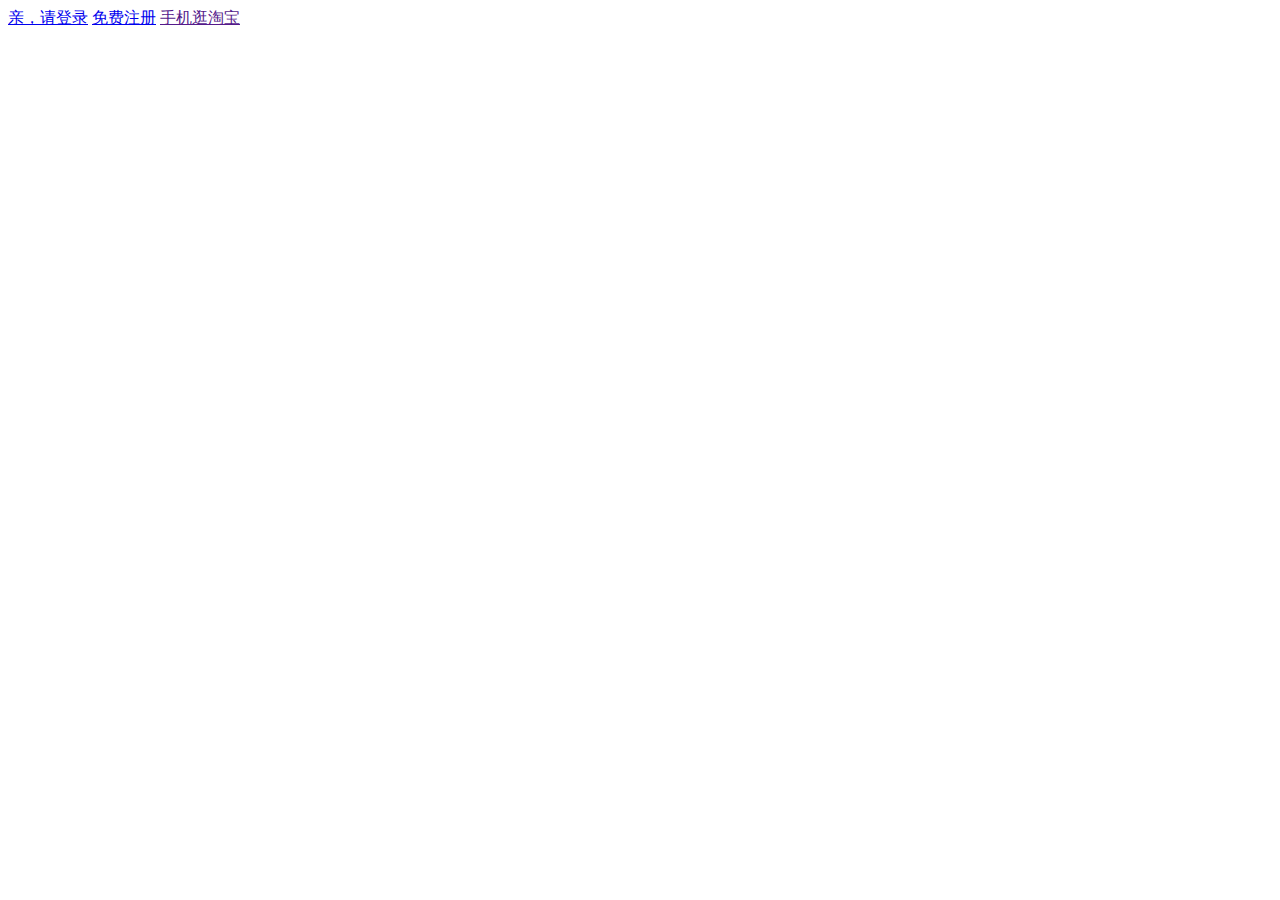
==== html/goodDetail.html @ 11335d84 "已经构架好的框架，header + banner" ====
<!DOCTYPE html>
<html lang="en">
<head>
	<meta charset="UTF-8">
	<title>Document</title>
	<link rel="stylesheet" href="style/layout.css" >
	<link rel="stylesheet" href="style/index.css" >
	<script src="js/index.js"></script>
	<script src="js/layout.js"></script>
	<script src="js/jquery-1.12.3.js"></script>
</head>
<body>
<!--head start-->
	<div class="head">
		<div class="layout">
			<div class="head_login">
				<a href="login.html">亲，请登录</a>
				<a href="register.html">免费注册</a>
				<a href="">手机逛淘宝</a>
			</div>
		</div>
	</div>
<!--head over-->
</body>
</html>
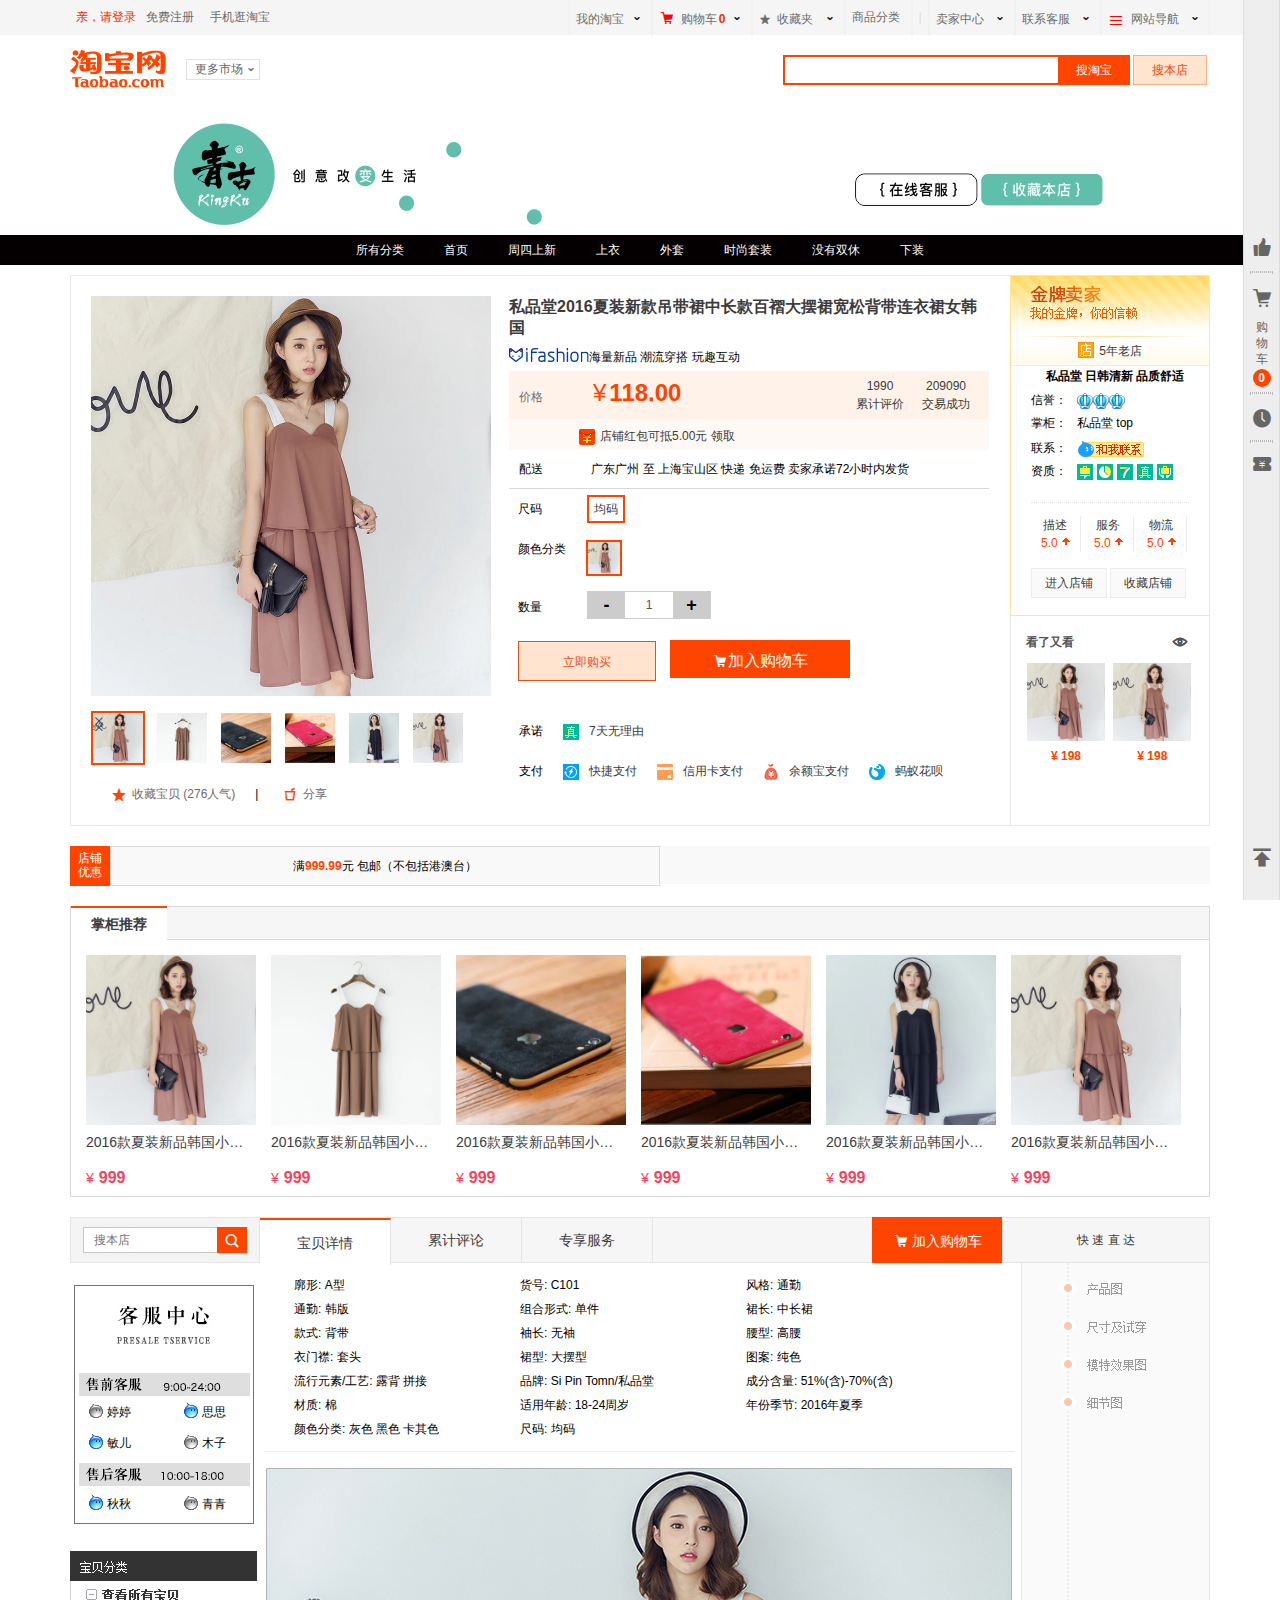
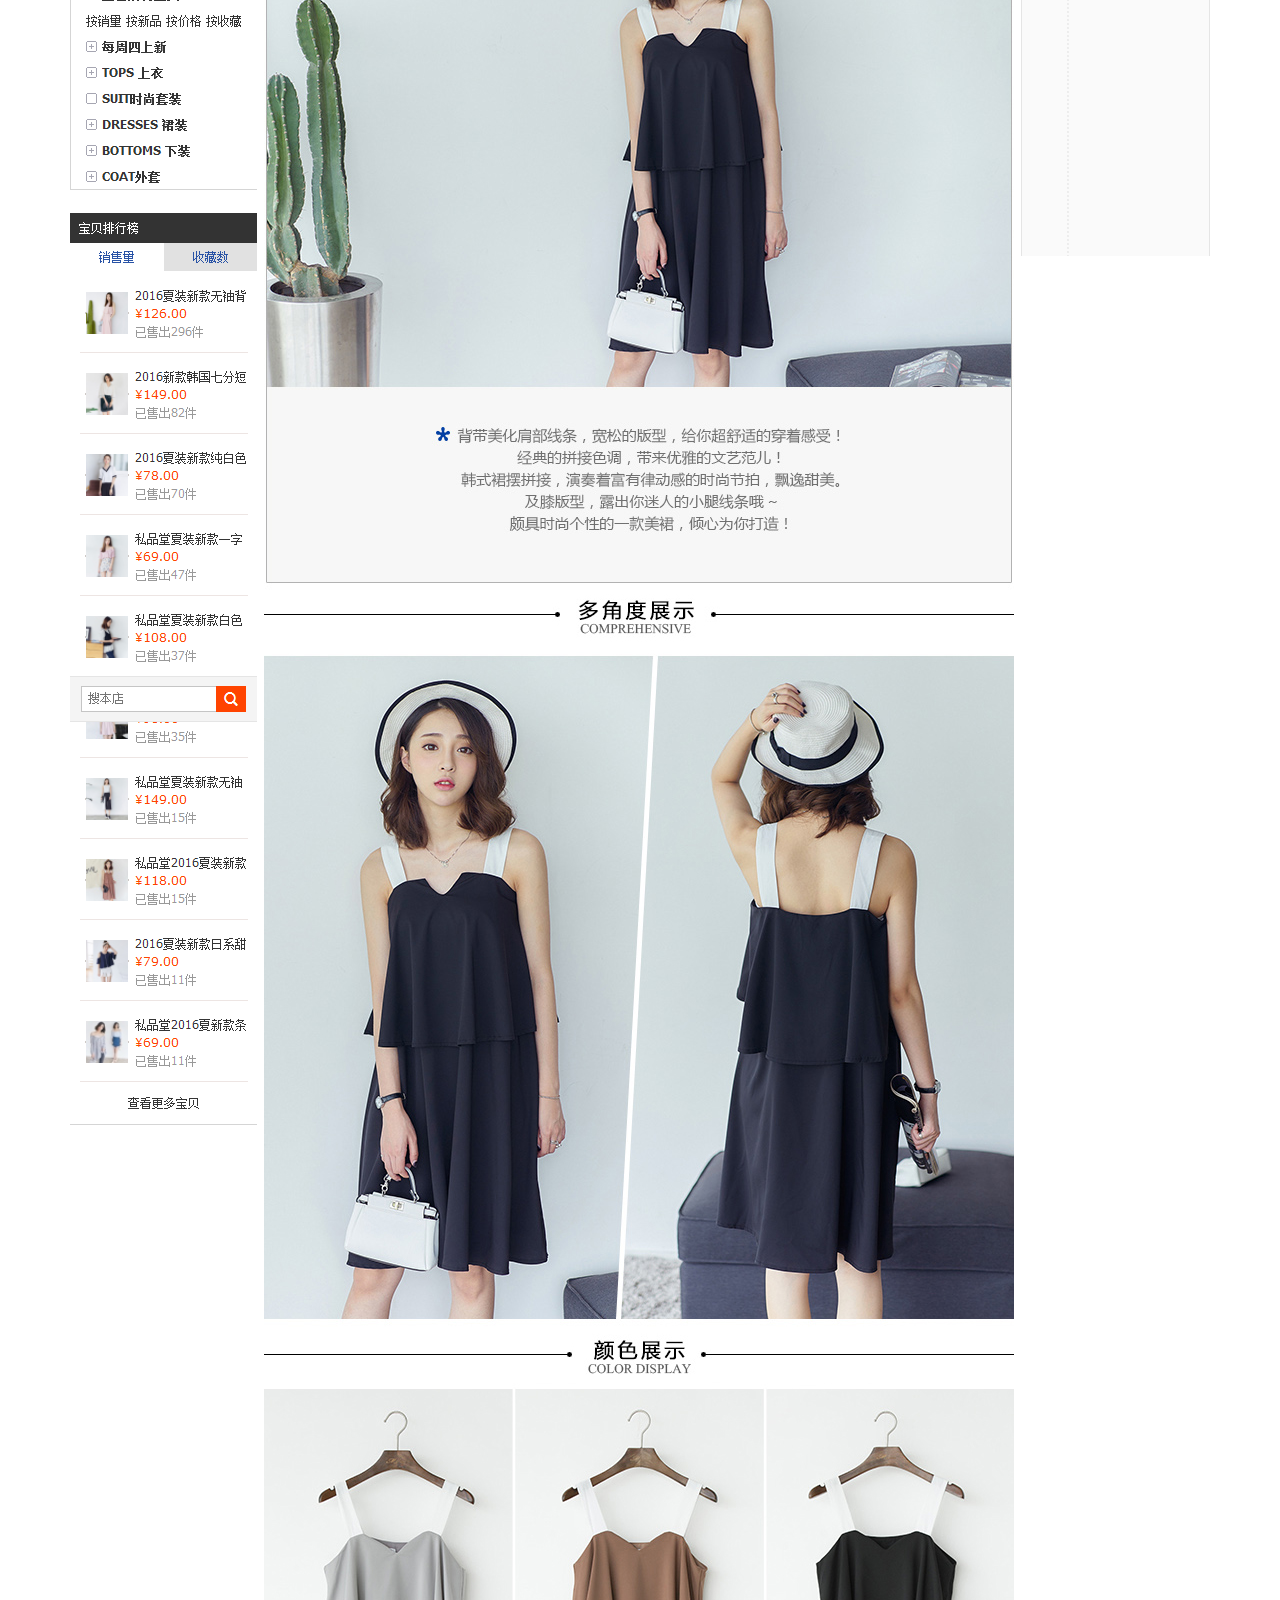
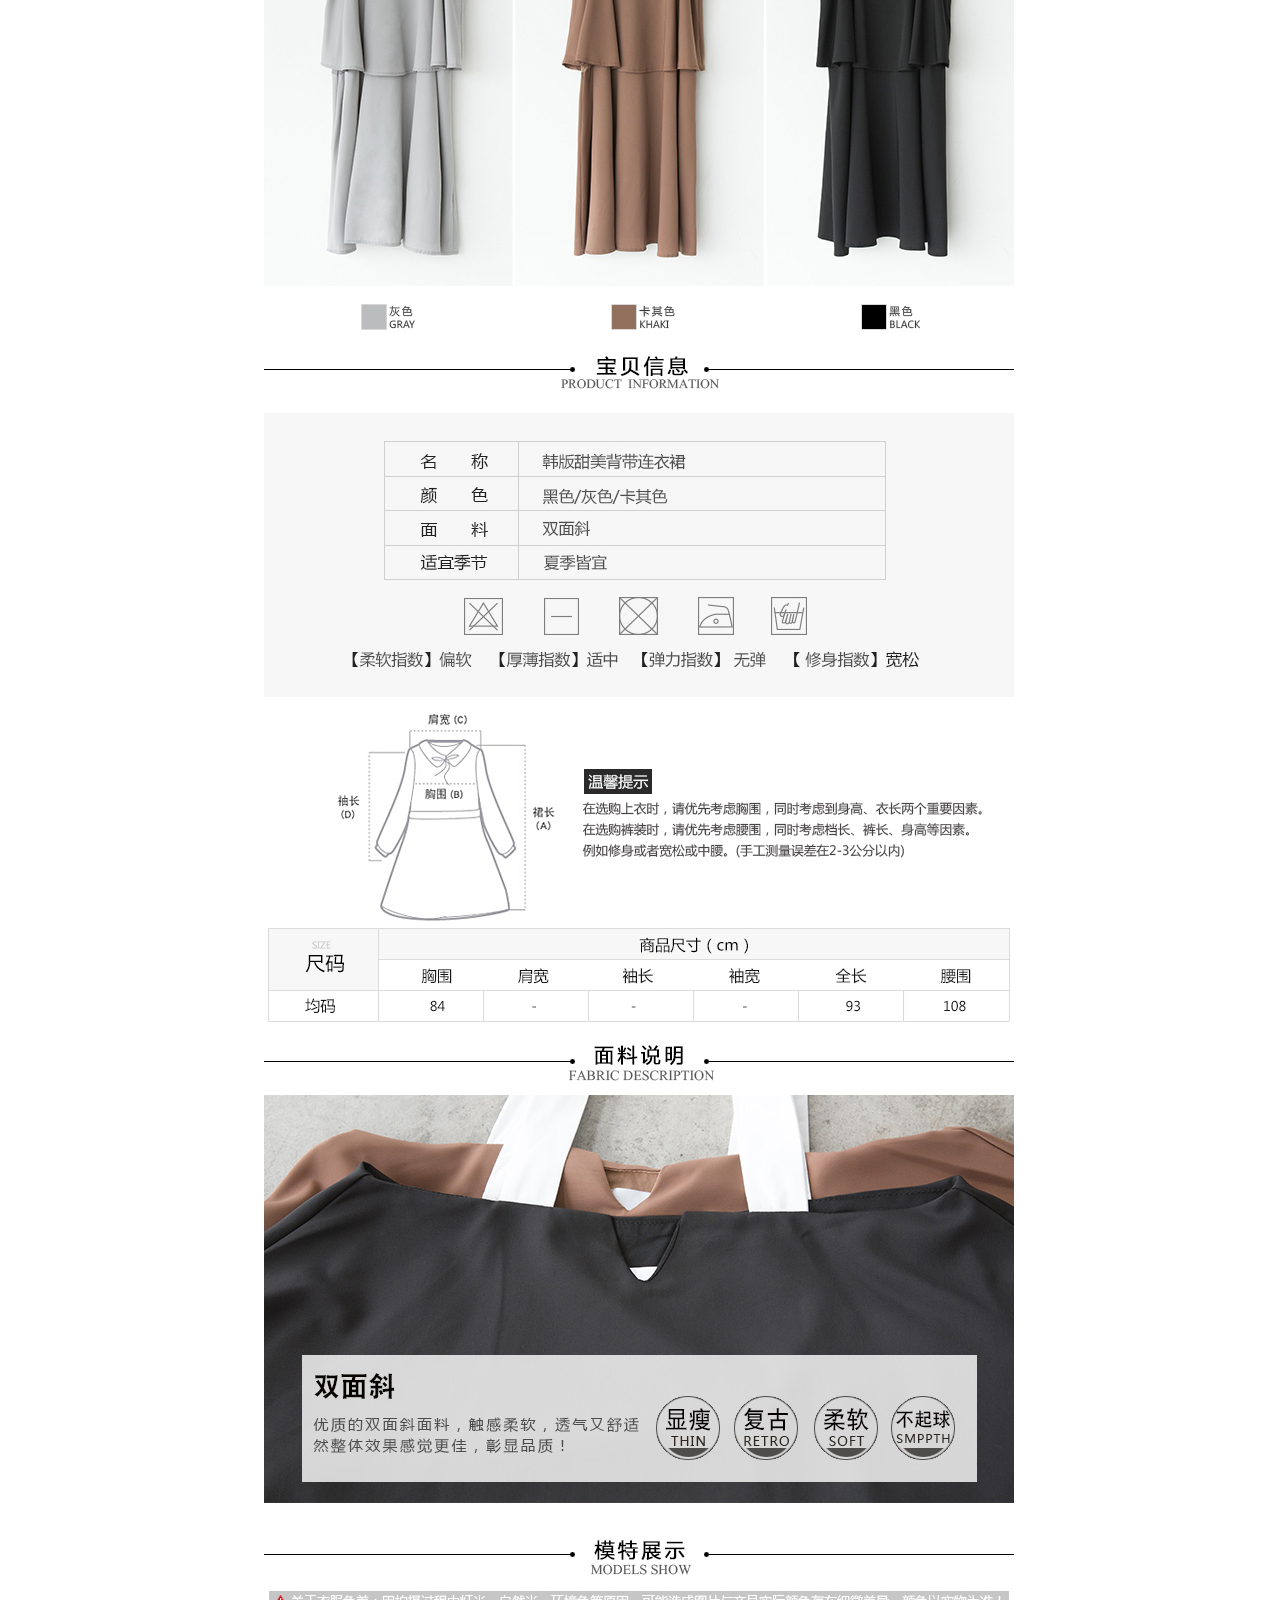
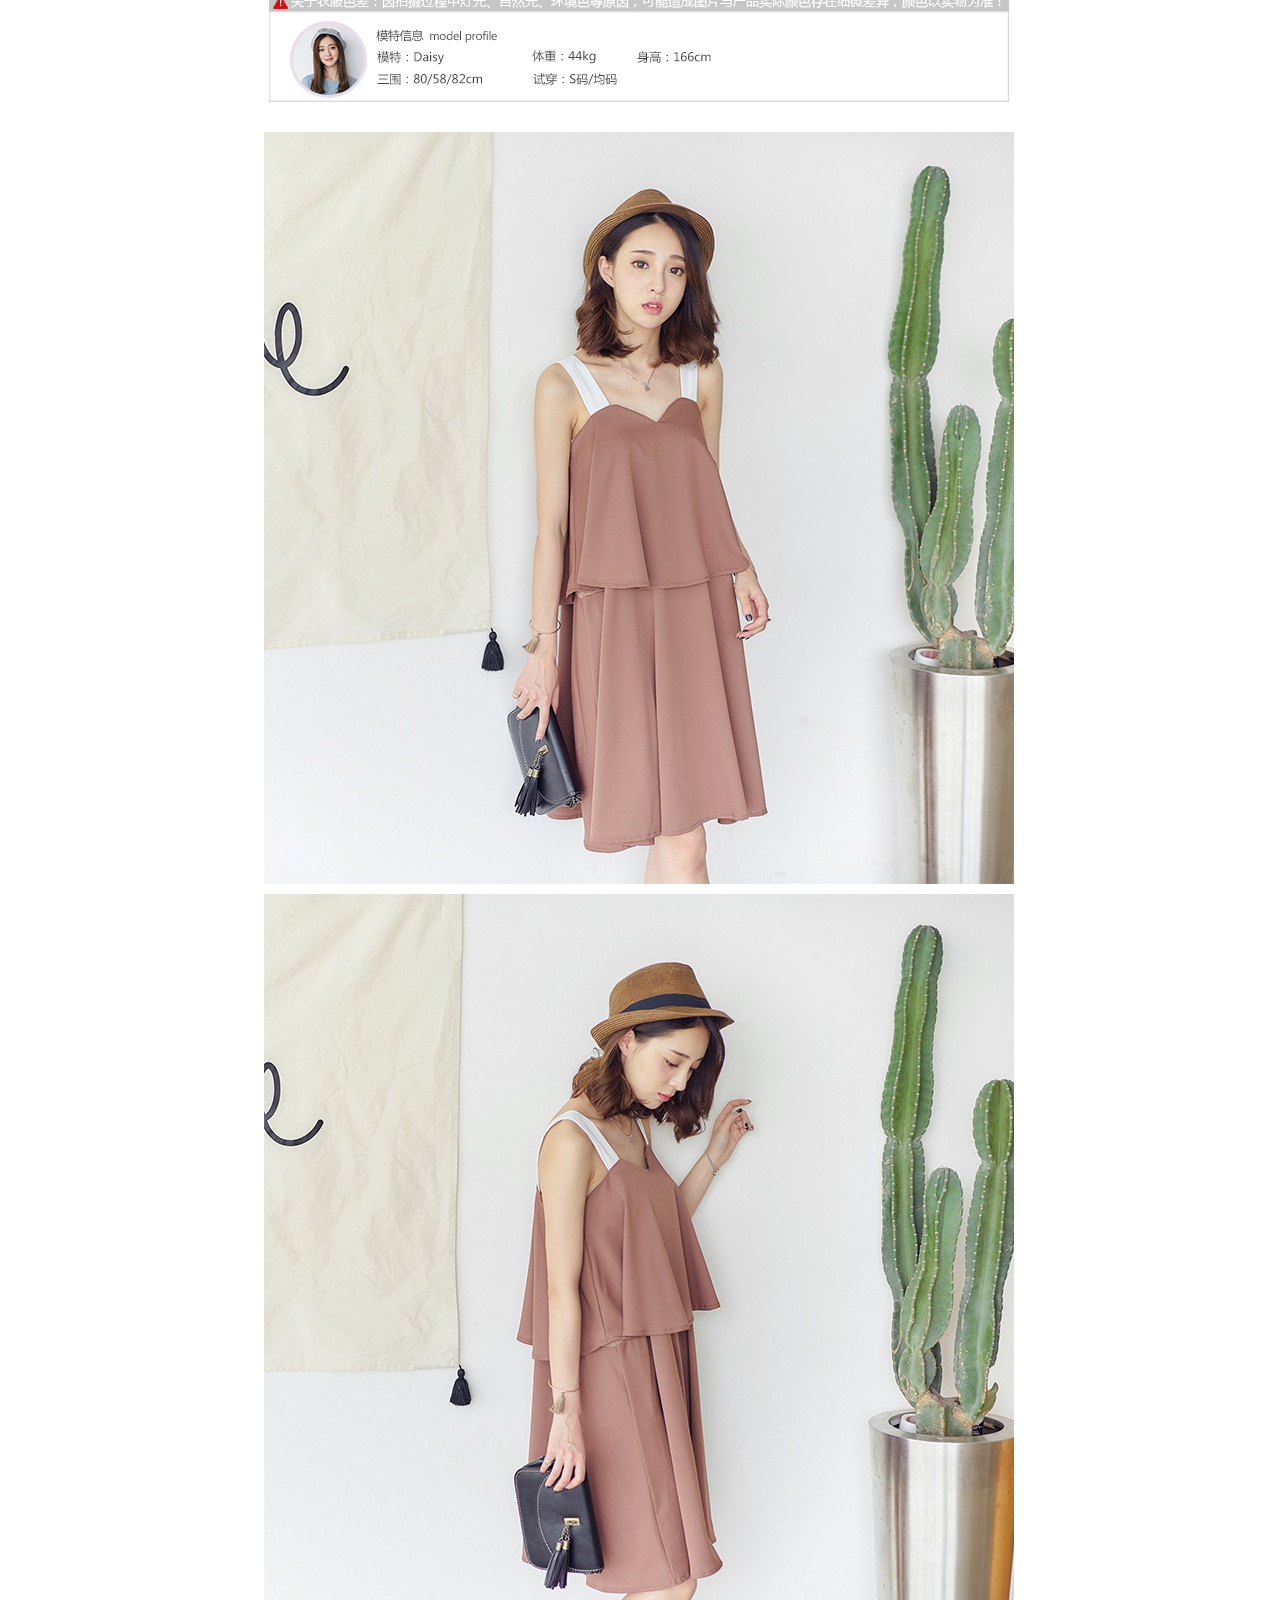
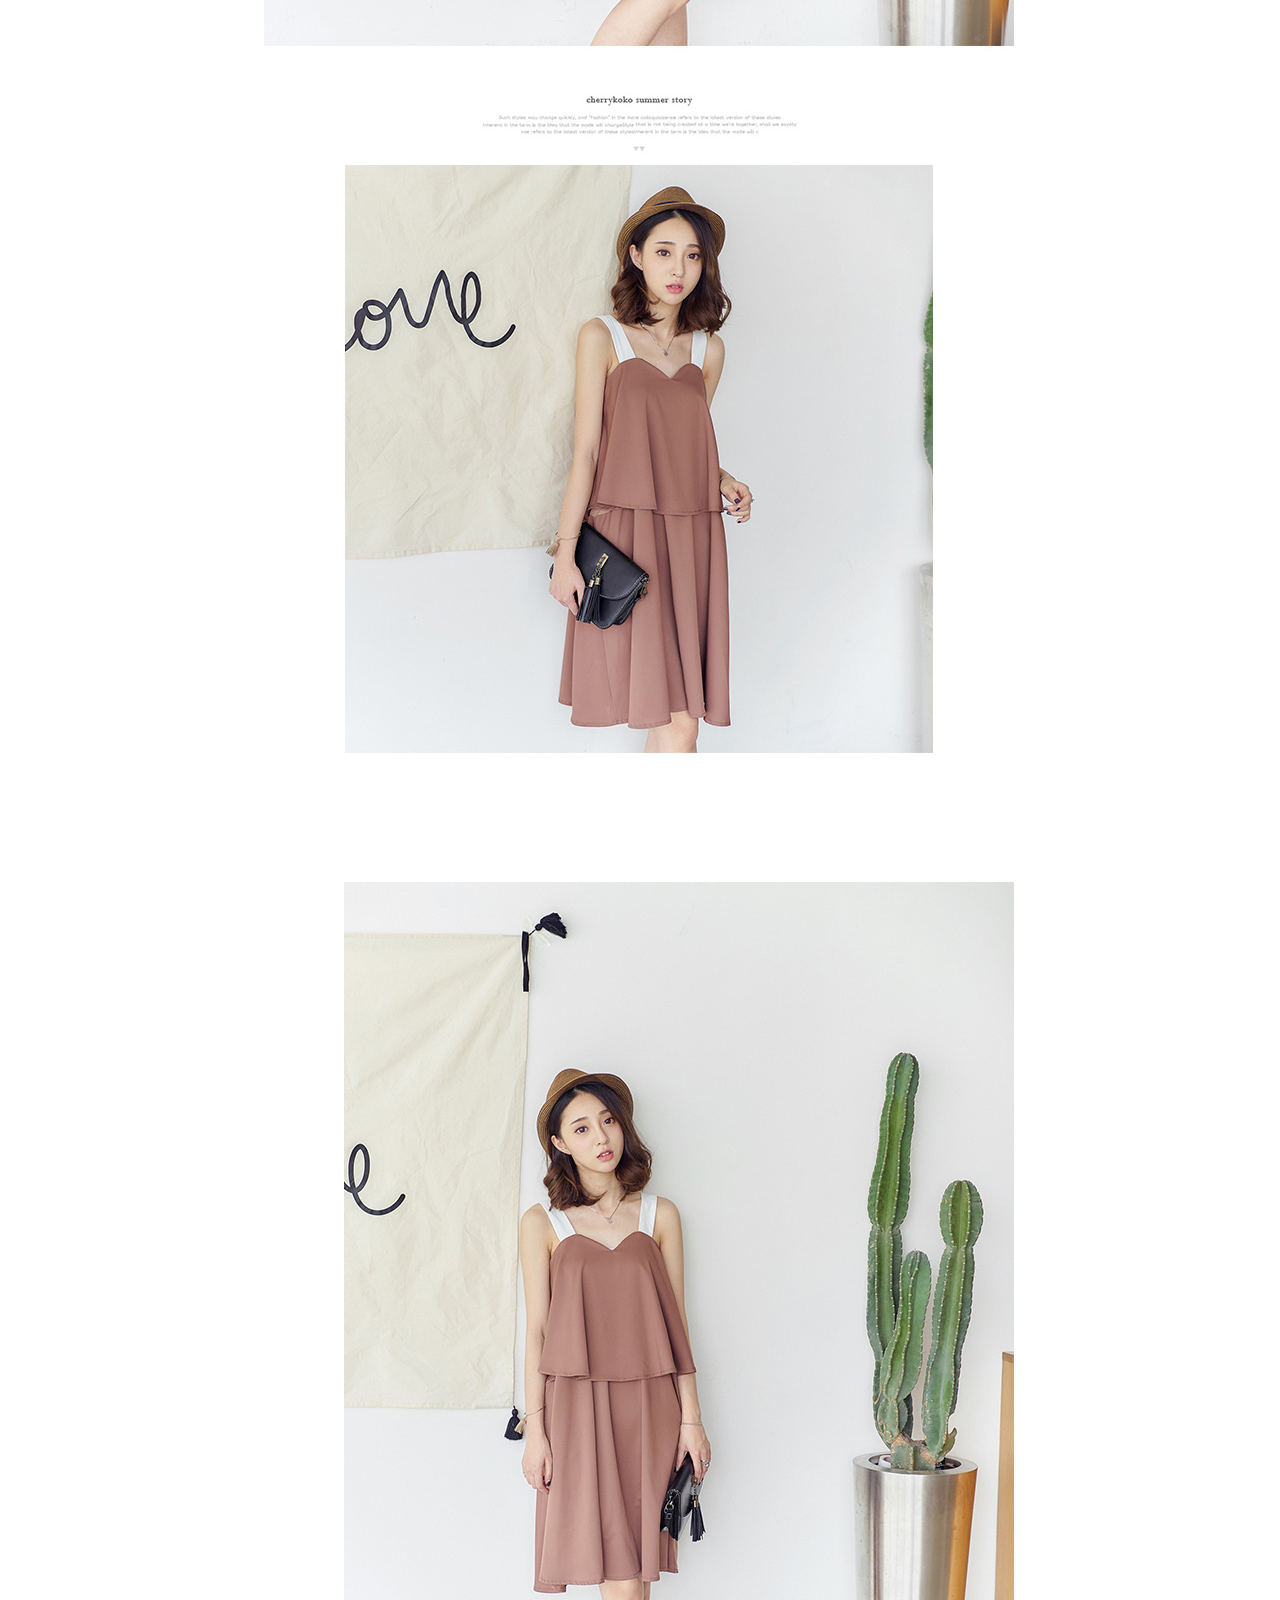
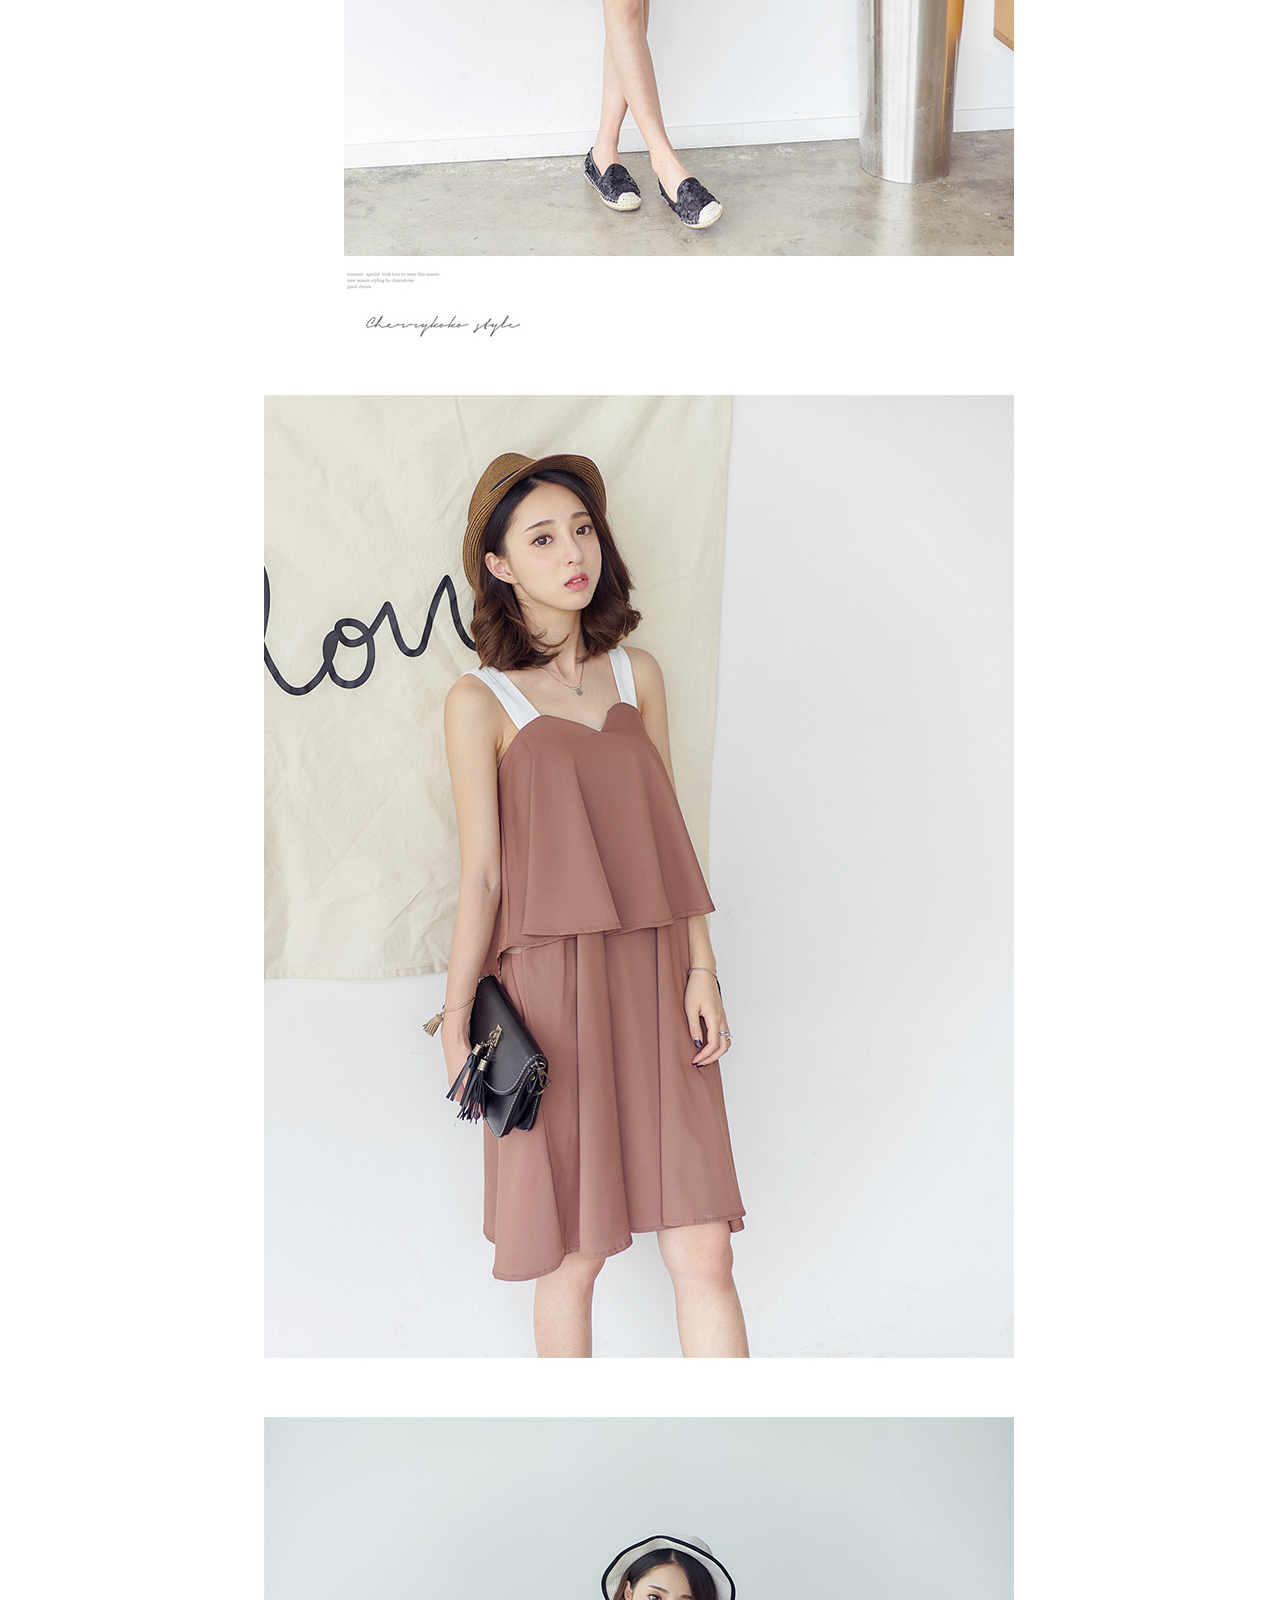
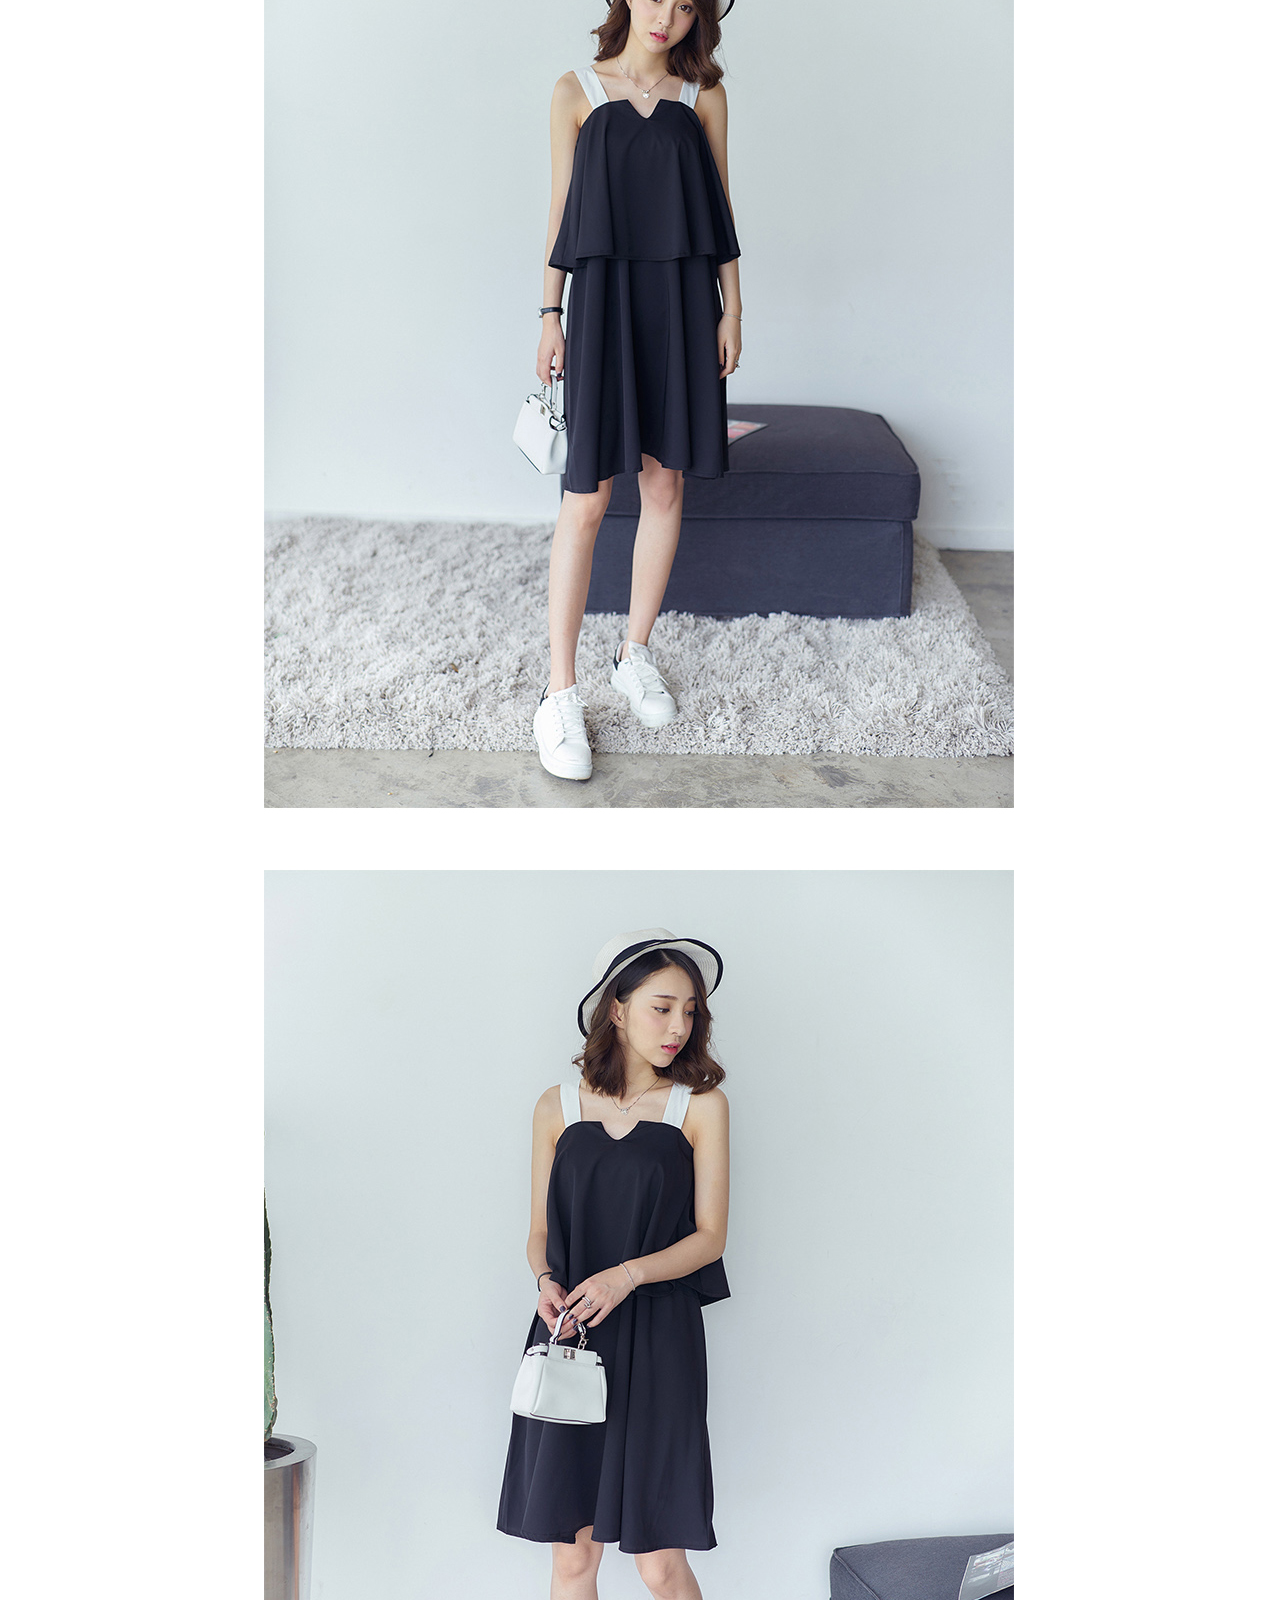
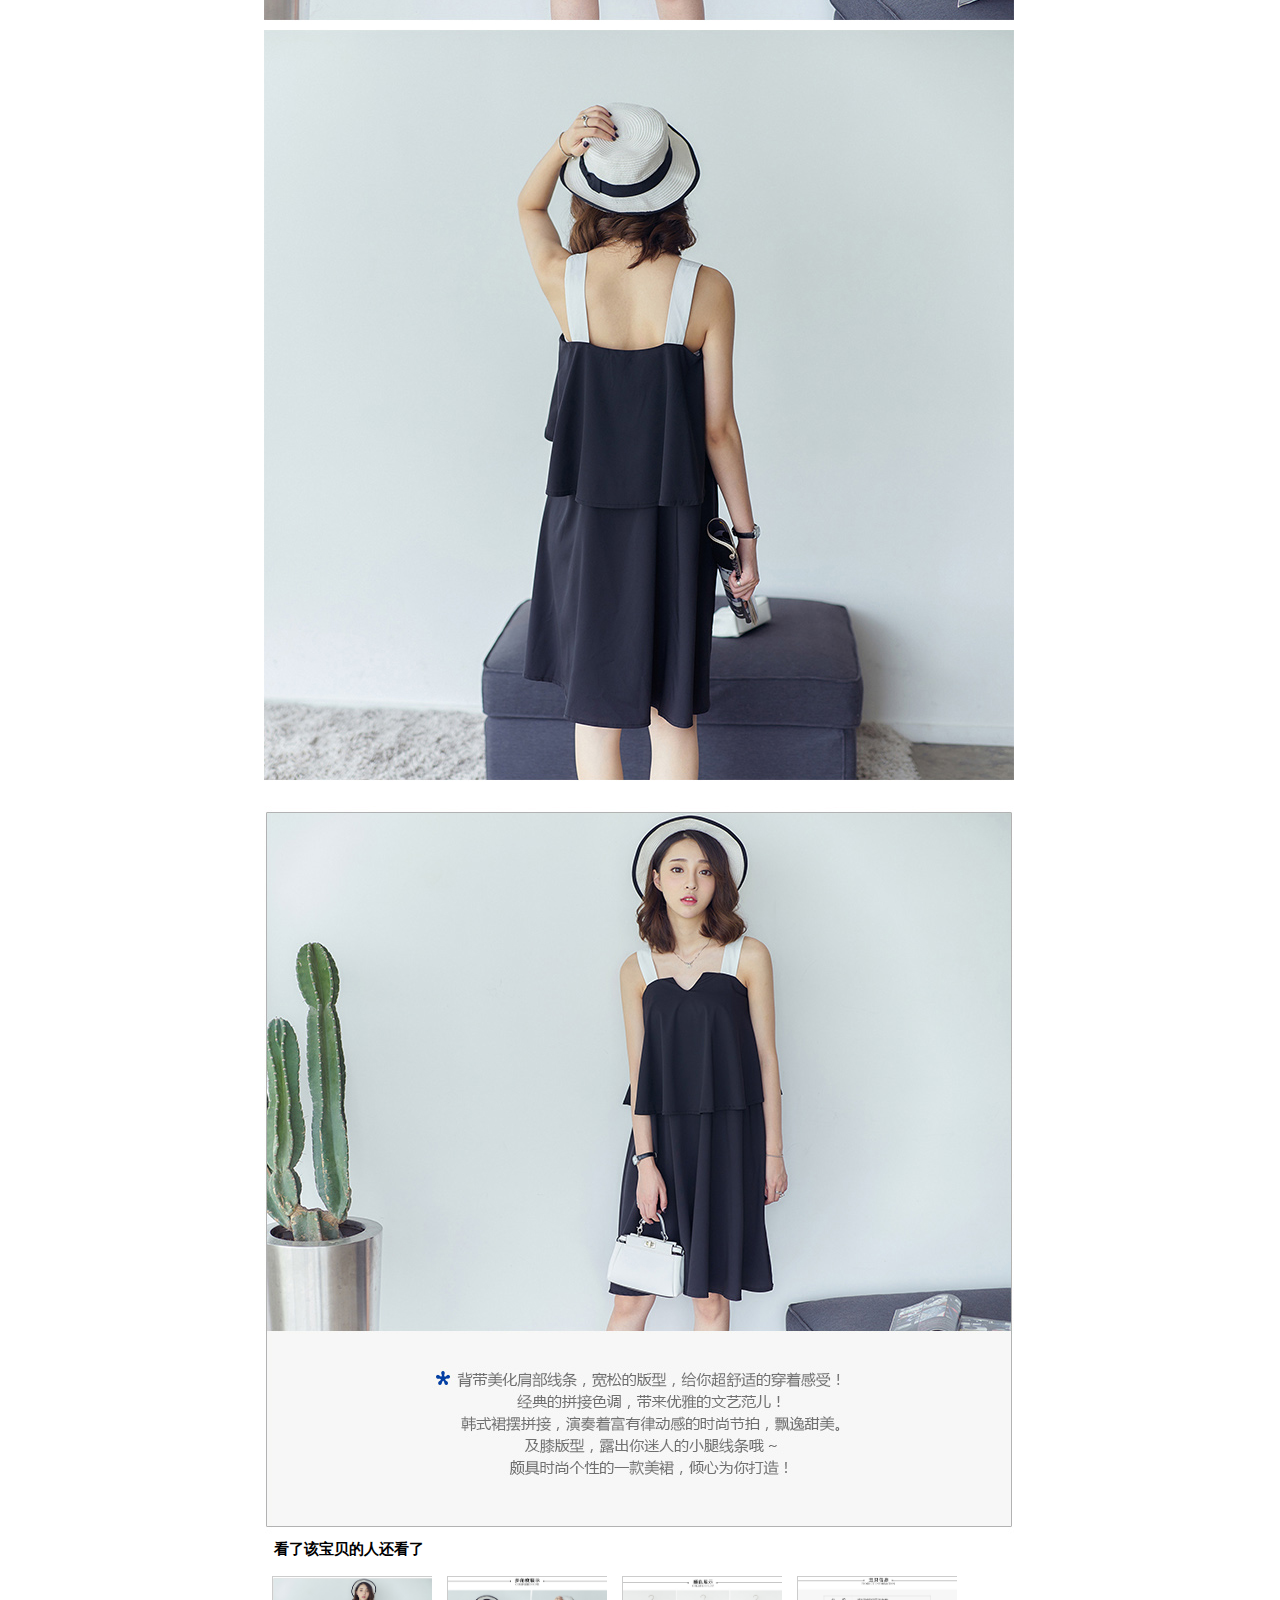
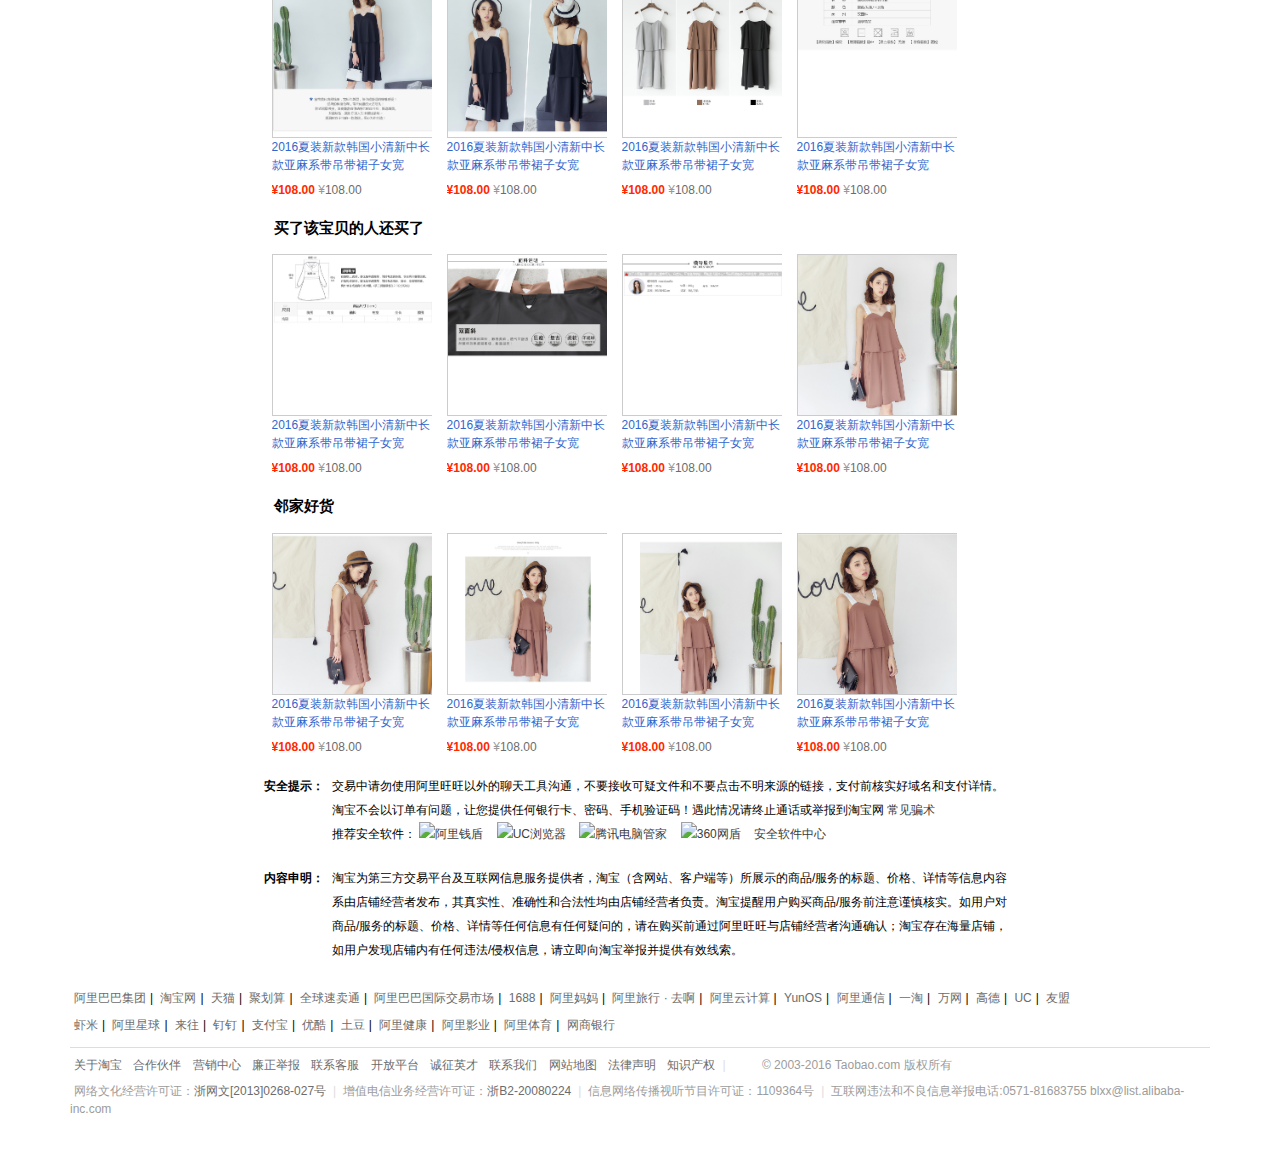
==== commit 8cdd65c7: "finial" ====
--- a/html/goodDetail.html
+++ b/html/goodDetail.html
@@ -2,24 +2,450 @@
 <html lang="en">
 <head>
 	<meta charset="UTF-8">
-	<title>Document</title>
-	<link rel="stylesheet" href="style/layout.css" >
-	<link rel="stylesheet" href="style/index.css" >
-	<script src="js/index.js"></script>
-	<script src="js/layout.js"></script>
-	<script src="js/jquery-1.12.3.js"></script>
+	<title id="title"></title>
+	<link rel="stylesheet" href="../css/common/common.css" >
+	<link rel="stylesheet" href="../css/common/base.css">
+	<link rel="stylesheet" href="../css/goodDetail.css" >
+	<link rel="stylesheet" href="../css/common/iconfont.css">
+	<script src="../libs/jquery-1.12.3.js"></script>
+	<script src="../libs/jquery.cookie.js"></script>
+	<script src="../js/goodDetail.js"></script>
+	<script src="../js/common/common.js"></script>
 </head>
 <body>
-<!--head start-->
-	<div class="head">
-		<div class="layout">
-			<div class="head_login">
-				<a href="login.html">亲，请登录</a>
-				<a href="register.html">免费注册</a>
-				<a href="">手机逛淘宝</a>
-			</div>
+<!-- head start -->
+	<div class="header">
+	</div>
+<!-- head over -->
+
+<!-- search + logo start -->
+<div class="search">
+	<div class="layout">
+		<div class="logo"><a href="index.html"><img src="../img/goodDetail/logo.png" alt=""></a></div>
+		<div class="more_market">
+			<a href="javascript:">更多市场<i class="iconfont">&#xe608;</i></a>
 		</div>
-	</div>
-<!--head over-->
+		<div class="s_search">
+			<div class="s_search_box">
+				<div class="search_right"><a href="javascipt:">搜本店</a></div>
+				<div class="search_left">
+					<div class="search_tao"><a href="javascript:">搜淘宝</a></div>
+					<div class="search_txt"></div>
+				</div>
+			</div>
+		</div>
+	</div>
+</div>
+<!-- serach + logo over -->
+
+<!-- brand 商标 -->
+<div class="brand">
+	<div class="layout">
+		<a href="javascript:"></a>
+	</div>
+</div>
+<!-- brand 商标 -->
+
+<!-- nav start -->
+<div class="nav">
+	<div class="layout">
+		<ul class="nav_box">
+			<li><a href="javascript:">所有分类</a></li>
+			<li><a href="javascript:">首页</a></li>
+			<li><a href="javascript:">周四上新</a></li>
+			<li><a href="javascript:">上衣</a></li>
+			<li><a href="javascript:">外套</a></li>
+			<li><a href="javascript:">时尚套装</a></li>
+			<li><a href="javascript:">没有双休</a></li>
+			<li><a href="javascript:">下装</a></li>
+		</ul>
+	</div>
+</div>
+<!-- nav over-->
+
+<!-- banner start -->
+<div class="banner">
+	<div class="layout">
+		<div>
+			<div class="banner_box">
+				<div class="banner_main">
+					<div class="ba_ma_box">
+						<div class="big">
+							<div class="big_box">
+								<div class="big_img">
+									<span class="big_first"><div id="move"></div><img src="../img/goodDetail/big_1.jpg_.webp" alt=""></span>
+									<span class="absolute"><img src="../img/goodDetail/big_1.jpg_.webp" alt="" id="absolute"></span>
+								</div>
+								<div class="big_nav_box">
+									<ul class="big_nav">
+										<li class="big_li_first">
+											<div><a href="javascript:"><img src="../img/goodDetail/big_1.jpg_.webp" alt=""></a></div>
+										</li>
+										<li>
+											<div><a href="javascript:"><img src="../img/goodDetail/big_2.jpg_.webp" alt=""></a></div>
+										</li>
+										<li>
+											<div><a href="javascript:"><img src="../img/goodDetail/big_3.jpg_.webp" alt=""></a></div>
+										</li>
+										<li>
+											<div><a href="javascript:"><img src="../img/goodDetail/big_4.jpg_.webp" alt=""></a></div>
+										</li>
+										<li>
+											<div><a href="javascript:"><img src="../img/goodDetail/big_5.jpg_.webp" alt=""></a></div>
+										</li>
+										<li>
+											<div><a href="javascript:"><img src="../img/goodDetail/big_1.jpg_.webp" alt=""></a></div>
+										</li>
+									</ul>	
+								<a href="javascript:" class="big_nav_l iconfont">&#xe606;</a>
+								<a href="javascript:" class="big_nav_r iconfont">&#xe605;</a>
+								</div>
+							</div>
+							<div class="big_share">
+								<a href="javascipt:"><i class="iconfont">&#xe604;</i><span>收藏宝贝 (276人气)</span></a>|
+								<a href="javascipt:"><i class="iconfont">&#xe60f;</i><span class="detail_id">分享</span></a>
+							</div>
+						</div>
+				<!-- banner里的主要信息 -->
+						<div class="ba_ma_ma">
+							<div class="ba_ma_ma_box">
+								<div class="ba_title">
+									<h3>私品堂2016夏装新款吊带裙中长款百褶大摆裙宽松背带连衣裙女韩国</h3>
+								</div>
+								<div class="ba_brand">
+									<img src="../img/goodDetail/ifashion.png" alt="">海量新品 潮流穿搭 玩趣互动
+								</div>
+								<div class="ba_price">
+									<div class="price">
+										价格<span>¥<em>118.00</em></span>
+									</div>
+									<div class="hongbao">
+										<img src="../img/goodDetail/hongbao.png" alt=""><span>店铺红包可抵5.00元 领取</span>
+									</div>	
+									<div class="leiji">
+										<div>
+											<a href="javascript:">1990</a>
+											<a href="javascript:">累计评价</a>
+										</div>
+										<div>
+											<a href="javascript:">209090</a>
+											<a href="javascript:">交易成功</a>
+										</div>
+									</div>
+								</div>
+								<div class="peisong">配送
+									<span>广东广州 至 上海宝山区 快递 免运费 卖家承诺72小时内发货</span>
+								</div>
+								<div class="ma">
+									<div>
+										<div class="ba_size">
+											尺码<a href="javascript:">均码</a>
+										</div>
+										<div class="ba_color">
+											颜色分类<a href="javascript:"><img src="../img/goodDetail/big_1.jpg_.webp" alt=""></a>
+										</div>
+										<div class="ba_num">
+											数量<div><span>-</span><input type="text" value="1" disabled><span>+</span></div>
+										</div>
+										<div class="ba_buy">
+											<a href="javascript:" class="ba_buy_now">立即购买</a>
+											<a href="javascript:" class="ba_joinCart"><i class="iconfont">&#xe602;</i>加入购物车</a>
+										</div>
+									</div>
+								</div>
+								<div class="baozhang">
+									<p>承诺<a href="javascript:" class="icon_1"><span></span>7天无理由</a></p>
+									<p>支付<a href="javascript:" class="icon_2"><span></span>快捷支付</a><a href="javascript:" class="icon_3"><span></span>信用卡支付</a><a href="javascript:" class="icon_4"><span></span>余额宝支付</a><a href="javascript:" class="icon_5"><span></span>蚂蚁花呗</a></p>
+								</div>
+							</div>
+						</div>
+					</div>
+				</div>
+				<div class="admin">
+					<div class="admin_box">
+						<a href="javascript:" class="gold"><img src="../img/goodDetail/gold.png" alt=""></a>
+						<div class="five_year">
+							<a href="javascript:"><i></i>5年老店</a>
+						</div>
+						<div class="admin_info">
+							<div>
+								<a href="javascript:" class="ad_title">私品堂 日韩清新 品质舒适</a>
+								<p class="xinyu">信誉：<span></span></p>
+								<p class="zhanggui">掌柜：<span>私品堂 top</span></p>
+								<p class="callme">联系：<span></span></p>
+								<p class="zizhi">资质：<span></span></p>
+							</div>
+							<div class="pingjia">
+								<div>
+								<div>
+									<p><a href="javascript:">描述</a><span>5.0</span></p>
+									<p><a href="javascript:">服务</a><span>5.0</span></p>
+									<p><a href="javascript:">物流</a><span>5.0</span></p>
+								</div>
+								</div>
+								<a href="javascript:">进入店铺</a>
+								<a href="javascript:">收藏店铺</a>
+							</div>
+						</div>
+					</div>
+					<div class="admin_bottom">
+							<p>看了又看<i class="iconfont">&#xe61f;</i></p>
+							<div><a href="javascript:"><img src="../img/goodDetail/big_1.jpg_.webp" alt=""></a><span>¥ 198</span></div>
+							<div><a href="javascript:"><img src="../img/goodDetail/big_1.jpg_.webp" alt=""></a><span>¥ 198</span></div>
+					</div>
+				</div>
+			</div>
+			<!-- 商品购物信息下面的店铺优惠 -->
+			<div class="tad_area">
+				<div class="tad_box">
+					<div class="tad_left">店铺优惠</div>
+					<div class="tad_main">
+						<div class="tad_main_left">
+							<div class="tadMainL_box">
+								满<span>999.99</span>元 包邮（不包括港澳台）
+							</div>
+						</div>
+						<div class="tad_main_right"></div>
+					</div>
+				</div>
+			</div>
+			<!-- 掌柜推荐 -->
+			<div class="bossRe">
+				<div>
+					<div class="bossRe_top">
+						<div class="bossRe_bd"></div>
+						<div class="bossRe_tit">掌柜推荐</div>
+					</div>
+					<div class="bossRe_main">
+						<ul class="bossRe_ma_ma">
+							<li><a href="javascript:"><img src="../img/goodDetail/big_1.jpg_.webp" alt=""></a><p>2016款夏装新品韩国小清新没谁了</p><span><em>¥</em>999</span></li>
+							<li><a href="javascript:"><img src="../img/goodDetail/big_2.jpg_.webp" alt=""></a><p>2016款夏装新品韩国小清新没谁了</p><span><em>¥</em>999</span></li>
+							<li><a href="javascript:"><img src="../img/goodDetail/big_3.jpg_.webp" alt=""></a><p>2016款夏装新品韩国小清新没谁了</p><span><em>¥</em>999</span></li>
+							<li><a href="javascript:"><img src="../img/goodDetail/big_4.jpg_.webp" alt=""></a><p>2016款夏装新品韩国小清新没谁了</p><span><em>¥</em>999</span></li>
+							<li><a href="javascript:"><img src="../img/goodDetail/big_5.jpg_.webp" alt=""></a><p>2016款夏装新品韩国小清新没谁了</p><span><em>¥</em>999</span></li>
+							<li><a href="javascript:"><img src="../img/goodDetail/big_1.jpg_.webp" alt=""></a><p>2016款夏装新品韩国小清新没谁了</p><span><em>¥</em>999</span></li>
+						</ul>
+					</div>
+				</div>
+			</div>
+		</div>
+	</div>
+</div>
+<!-- banner over -->
+
+<!-- good_main start -->
+<div class="good">
+	<div class="layout">
+		<div>
+			<div class="good_se">
+				<div class="good_se_box">
+					<input type="text" placeholder="搜本店">
+					<a href="javascript:" class="iconfont">&#xe63d;</a>
+				</div>
+			</div>
+				<div class="good_se_nav">
+					<ul>
+						<li class="goood_nav_li good_li_now"><a href="javascript:">宝贝详情</a></li>
+						<li class="goood_nav_li"><a href="javascript:">累计评论</a></li>
+						<li class="goood_nav_li"><a href="javascript:">专享服务</a></li>
+						<li class="good_nav_last"><a href="javascript:">快 速 直 达</a></li>
+						<li class="good_nav_cart"><a href="javascript:"><i class="iconfont">&#xe602;</i>加入购物车</a></li>
+					</ul>
+				</div>
+		</div>
+		<div class="good_item">
+			<div class="good_item_box">
+				<div class="good_item_center">
+					<div class="good_center_top">
+						<div class="attributes">
+						   	<ul class="attributes_list">
+								<li>廓形:&nbsp;A型</li>
+					            <li>货号:&nbsp;C101</li>
+					            <li>风格:&nbsp;通勤</li>
+					            <li>通勤:&nbsp;韩版</li>
+					            <li>组合形式:&nbsp;单件</li>
+					            <li>裙长:&nbsp;中长裙</li>
+					            <li>款式:&nbsp;背带</li>
+					            <li>袖长:&nbsp;无袖</li>
+					            <li>腰型:&nbsp;高腰</li>
+					            <li>衣门襟:&nbsp;套头</li>
+					            <li>裙型:&nbsp;大摆型</li>
+					            <li>图案:&nbsp;纯色</li>
+					            <li>流行元素/工艺:&nbsp;露背 拼接</li>
+					            <li>品牌:&nbsp;Si Pin Tomn/私品堂</li>
+					            <li>成分含量:&nbsp;51%(含)-70%(含)</li>
+					            <li>材质:&nbsp;棉</li>
+					            <li>适用年龄:&nbsp;18-24周岁</li>
+					            <li>年份季节:&nbsp;2016年夏季</li>
+					            <li>颜色分类:&nbsp;灰色 黑色 卡其色</li>
+					            <li>尺码:&nbsp;均码</li>
+					        </ul>
+					    </div>
+					</div>
+					<div>
+						<img src="../img/goodDetail/good_center_top_1.jpg" alt="">
+						<img src="../img/goodDetail/good_center_top_2.jpg" alt="">
+						<img src="../img/goodDetail/good_center_top_3.jpg" alt="">
+						<img src="../img/goodDetail/good_center_top_4.jpg" alt="">
+						<img src="../img/goodDetail/good_center_top_5.jpg" alt="">
+						<img src="../img/goodDetail/good_center_top_6.jpg" alt="">
+						<img src="../img/goodDetail/good_center_top_7.jpg" alt="">
+						<img src="../img/goodDetail/good_center_top_8.jpg" alt="">
+						<img src="../img/goodDetail/good_center_top_9.jpg" alt="">
+						<img src="../img/goodDetail/good_center_top_10.jpg" alt="">
+						<img src="../img/goodDetail/good_center_top_11.jpg" alt="">
+						<img src="../img/goodDetail/good_center_top_12.jpg" alt="">
+						<img src="../img/goodDetail/good_center_top_13.jpg" alt="">
+						<img src="../img/goodDetail/good_center_top_14.jpg" alt="">
+						<img src="../img/goodDetail/good_center_top_15.jpg" alt="">
+						<img src="../img/goodDetail/good_center_top_1.jpg" alt="">
+					</div>
+					<div class="good_center_middle">
+						<h5>看了该宝贝的人还看了</h5>
+						<div class="good_ceMi_main">
+							<ul>
+								<li class="good_ceMi_list"><div class="item"><div class="pic"><a href="javascipt:"><img src="../img/goodDetail/good_center_top_1.jpg"></a></div><div class="desc"><a href="javascript:">2016夏装新款韩国小清新中长款亚麻系带吊带裙子女宽</a></div><p class="tuijian_price"><span class="tuijian_light"><b class="yen">¥</b><b class="price">108.00</b></span><span class="old_price"><b class="yen">&nbsp;¥</b><b class="price">108.00</b></span></p></div></li>
+								<li class="good_ceMi_list"><div class="item"><div class="pic"><a href="javascipt:"><img src="../img/goodDetail/good_center_top_2.jpg"></a></div><div class="desc"><a href="javascript:">2016夏装新款韩国小清新中长款亚麻系带吊带裙子女宽</a></div><p class="tuijian_price"><span class="tuijian_light"><b class="yen">¥</b><b class="price">108.00</b></span><span class="old_price"><b class="yen">&nbsp;¥</b><b class="price">108.00</b></span></p></div></li>
+								<li class="good_ceMi_list"><div class="item"><div class="pic"><a href="javascipt:"><img src="../img/goodDetail/good_center_top_3.jpg"></a></div><div class="desc"><a href="javascript:">2016夏装新款韩国小清新中长款亚麻系带吊带裙子女宽</a></div><p class="tuijian_price"><span class="tuijian_light"><b class="yen">¥</b><b class="price">108.00</b></span><span class="old_price"><b class="yen">&nbsp;¥</b><b class="price">108.00</b></span></p></div></li>
+								<li class="good_ceMi_list"><div class="item"><div class="pic"><a href="javascipt:"><img src="../img/goodDetail/good_center_top_4.jpg"></a></div><div class="desc"><a href="javascript:">2016夏装新款韩国小清新中长款亚麻系带吊带裙子女宽</a></div><p class="tuijian_price"><span class="tuijian_light"><b class="yen">¥</b><b class="price">108.00</b></span><span class="old_price"><b class="yen">&nbsp;¥</b><b class="price">108.00</b></span></p></div></li>
+							</ul>
+						</div>
+						<h5>买了该宝贝的人还买了</h5>
+						<div class="good_ceMi_main">
+							<ul>
+								<li class="good_ceMi_list"><div class="item"><div class="pic"><a href="javascipt:"><img src="../img/goodDetail/good_center_top_5.jpg"></a></div><div class="desc"><a href="javascript:">2016夏装新款韩国小清新中长款亚麻系带吊带裙子女宽</a></div><p class="tuijian_price"><span class="tuijian_light"><b class="yen">¥</b><b class="price">108.00</b></span><span class="old_price"><b class="yen">&nbsp;¥</b><b class="price">108.00</b></span></p></div></li>
+								<li class="good_ceMi_list"><div class="item"><div class="pic"><a href="javascipt:"><img src="../img/goodDetail/good_center_top_6.jpg"></a></div><div class="desc"><a href="javascript:">2016夏装新款韩国小清新中长款亚麻系带吊带裙子女宽</a></div><p class="tuijian_price"><span class="tuijian_light"><b class="yen">¥</b><b class="price">108.00</b></span><span class="old_price"><b class="yen">&nbsp;¥</b><b class="price">108.00</b></span></p></div></li>
+								<li class="good_ceMi_list"><div class="item"><div class="pic"><a href="javascipt:"><img src="../img/goodDetail/good_center_top_7.jpg"></a></div><div class="desc"><a href="javascript:">2016夏装新款韩国小清新中长款亚麻系带吊带裙子女宽</a></div><p class="tuijian_price"><span class="tuijian_light"><b class="yen">¥</b><b class="price">108.00</b></span><span class="old_price"><b class="yen">&nbsp;¥</b><b class="price">108.00</b></span></p></div></li>
+								<li class="good_ceMi_list"><div class="item"><div class="pic"><a href="javascipt:"><img src="../img/goodDetail/good_center_top_8.jpg"></a></div><div class="desc"><a href="javascript:">2016夏装新款韩国小清新中长款亚麻系带吊带裙子女宽</a></div><p class="tuijian_price"><span class="tuijian_light"><b class="yen">¥</b><b class="price">108.00</b></span><span class="old_price"><b class="yen">&nbsp;¥</b><b class="price">108.00</b></span></p></div></li>
+							</ul>
+						</div>
+						<h5>邻家好货</h5>
+						<div class="good_ceMi_main">
+							<ul>
+								<li class="good_ceMi_list"><div class="item"><div class="pic"><a href="javascipt:"><img src="../img/goodDetail/good_center_top_9.jpg"></a></div><div class="desc"><a href="javascript:">2016夏装新款韩国小清新中长款亚麻系带吊带裙子女宽</a></div><p class="tuijian_price"><span class="tuijian_light"><b class="yen">¥</b><b class="price">108.00</b></span><span class="old_price"><b class="yen">&nbsp;¥</b><b class="price">108.00</b></span></p></div></li>
+								<li class="good_ceMi_list"><div class="item"><div class="pic"><a href="javascipt:"><img src="../img/goodDetail/good_center_top_10.jpg"></a></div><div class="desc"><a href="javascript:">2016夏装新款韩国小清新中长款亚麻系带吊带裙子女宽</a></div><p class="tuijian_price"><span class="tuijian_light"><b class="yen">¥</b><b class="price">108.00</b></span><span class="old_price"><b class="yen">&nbsp;¥</b><b class="price">108.00</b></span></p></div></li>
+								<li class="good_ceMi_list"><div class="item"><div class="pic"><a href="javascipt:"><img src="../img/goodDetail/good_center_top_11.jpg"></a></div><div class="desc"><a href="javascript:">2016夏装新款韩国小清新中长款亚麻系带吊带裙子女宽</a></div><p class="tuijian_price"><span class="tuijian_light"><b class="yen">¥</b><b class="price">108.00</b></span><span class="old_price"><b class="yen">&nbsp;¥</b><b class="price">108.00</b></span></p></div></li>
+								<li class="good_ceMi_list"><div class="item"><div class="pic"><a href="javascipt:"><img src="../img/goodDetail/good_center_top_12.jpg"></a></div><div class="desc"><a href="javascript:">2016夏装新款韩国小清新中长款亚麻系带吊带裙子女宽</a></div><p class="tuijian_price"><span class="tuijian_light"><b class="yen">¥</b><b class="price">108.00</b></span><span class="old_price"><b class="yen">&nbsp;¥</b><b class="price">108.00</b></span></p></div></li>
+							</ul>
+						</div>
+					</div>
+					<div class="good_center_bottom">
+					<!-- 开始的位置	 -->
+					<div id="official_remind">
+					    <dl class="tb-security">
+					        <dt>安全提示：</dt>
+					        <dd>
+					          	<p>交易中请勿使用<em class="tb-h">阿里旺旺</em>以外的聊天工具沟通，不要接收<em class="tb-h">可疑文件</em>和不要点击<em class="tb-h">不明来源</em>的链接，支付前核实好域名和支付详情。
+					            淘宝不会以订单有问题，让您提供任何<em class="tb-h">银行卡</em>、<em class="tb-h">密码</em>、<em class="tb-h">手机验证码</em>！遇此情况请终止通话或举报到淘宝网 <a href="#">常见骗术</a></p>
+					            <p>推荐安全软件：
+					                <span><img src="//img.alicdn.com/tps/i4/TB1uLkbGFXXXXXcXVXXAz6UFXXX-16-16.png"><a href="#">阿里钱盾</a> </span>
+					                <span><img src="//img.alicdn.com/tps/i1/TB1XL5ZGFXXXXbDXFXXAz6UFXXX-16-16.png"><a href="#">UC浏览器</a> </span>
+					                <span><img src="//img.alicdn.com/tps/i1/TB17GogHpXXXXXeXpXXWzzUFXXX-16-16.jpg"><a href="#">腾讯电脑管家</a> </span>
+					                <span><img src="//img.alicdn.com/tps/i3/T1a_aeXoNXXXXXXXXX-16-16.png"><a href="#">360网盾</a> </span>
+									<a href="#">安全软件中心</a>
+					            </p>
+					        </dd>
+					    </dl>
+					    <dl class="tb-exemption">
+					        <dt>内容申明：</dt>
+					        <dd>淘宝为第三方交易平台及互联网信息服务提供者，淘宝（含网站、客户端等）所展示的商品/服务的标题、价格、详情等信息内容系由店铺经营者发布，其真实性、准确性和合法性均由店铺经营者负责。淘宝提醒用户购买商品/服务前注意谨慎核实。如用户对商品/服务的标题、价格、详情等任何信息有任何疑问的，请在购买前通过阿里旺旺与店铺经营者沟通确认；淘宝存在海量店铺，如用户发现店铺内有任何违法/侵权信息，请立即向淘宝举报并提供有效线索。</dd>
+					    </dl>
+					</div>
+					<!-- 结束的位置 -->
+					</div>
+				</div>
+				<div class="good_left">
+					<div class="good_left_box">
+						<div class="good_left_bd"></div>
+						<div class="abs gt1"><a href="javascript:"><img src="../img/goodDetail/wangwangout.gif"></a> 婷婷</div>
+						<div class="abs gt2"><a href="javascript:"><img src="../img/goodDetail/wangwangin.gif"></a> 思思</div>
+						<div class="abs gt3"><a href="javascript:"><img src="../img/goodDetail/wangwangin.gif"></a> 敏儿</div>
+						<div class="abs gt4"><a href="javascript:"><img src="../img/goodDetail/wangwangout.gif"></a> 木子</div>
+						<div class="abs gt5"><a href="javascript:"><img src="../img/goodDetail/wangwangin.gif"></a> 秋秋</div>
+						<div class="abs gt6"><a href="javascript:"><img src="../img/goodDetail/wangwangout.gif"></a> 青青</div>
+					</div>
+					<div class="good_left_1">
+						<a href="#">
+							<img src="../img/goodDetail/good_left_1.png" alt="">
+						</a>
+						<a href="#">
+							<img src="../img/goodDetail/good_left_2.png" alt="">
+						</a>
+					</div>
+				</div>
+				<div class="good_right">
+					<a href="#"><img src="../img/goodDetail/good_right_1.png" alt=""></a>
+				</div>
+			</div>
+		</div>
+	</div>
+</div>
+<!-- good_main over -->
+
+<!-- subLan start -->
+<div class="subLan">
+	<div class="sub_top"></div>
+	<ul>
+		<li class="zan">
+			<a href="javascript:">
+				<span class="iconfont">&#xe637;</span>
+				<div>
+					值得买
+					<b>◆</b>
+				</div>
+			</a>
+		</li>
+		<li class="sub_bor"></li>
+		<li class="shopCar">
+			<a href="shopCar.html">
+				<span class="iconfont">&#xe602;</span>
+				<i>购物车</i>
+				<strong class="cookie_sum">0</strong>
+				<div>
+					我的购物车
+					<b>◆</b>
+				</div>
+			</a>
+		</li>
+		<li class="sub_bor"></li>
+		<li class="hostory">
+			<a href="javascript:">
+				<span class="iconfont">&#xe636;</span>
+				<div>
+					我的足迹
+					<b>◆</b>
+				</div>
+			</a>
+		</li>
+		<li class="sub_bor"></li>
+		<li clsss="youHui">
+			<a href="javascript:">
+				<span class="iconfont">&#xe638;</span>
+				<div>
+					店铺优惠
+					<b>◆</b>
+				</div>
+			</a>
+		</li>
+	</ul>
+	<div class="sub_bot">
+		<li class="return">
+			<a href="javascript:">
+				<span class="iconfont">&#xe635;</span>
+				<div>
+					顶部
+					<b>◆</b>
+				</div>
+			</a>
+		</li>
+	</div>
+</div>
+<!-- subLan over -->
+
+<!-- footer start -->
+	<div class="footer" id="footer">
+		<div class="layout"></div>
+	</div>
+<!-- footer over -->
 </body>
 </html>--- a/css/common/common.css
+++ b/css/common/common.css
@@ -0,0 +1,155 @@
+@charset "utf-8";
+
+body {background:#f1f1f1; overflow-x:hidden;}
+.layout {width:1190px; margin:0 auto;}
+a {color:#3c3c3c;}
+
+/*font-color*/
+.c6c {color:#6C6C6C;} .cd {color:#ddd;} .cf40 {color:#f40;}
+
+/*head*/
+.head {border-bottom: 1px solid #eee; background:#f1f1f1;}
+	.head_left {width:252px; height:35px; float:left; display:none;}
+	.head_login {width:122px; height:35px; padding:0 6px; float:left;}
+	.head_login .log_a {color:#f22e00; margin-right:7px;}
+	.head_login .reg_a:hover ,.head_phone .phone_a:hover {color:red;}
+	.head_phone {width:67px; height:35px; padding:0 6px; float:left;}
+	/*已登录状态*/
+	.logined {float:left; display:none;}
+	.logined li {float:left;}
+	/*用户名的地方*/
+	.user_box {z-index: 10002; position: relative; padding: 0 6px; height: 35px; line-height: 35px;}
+	.user_box a {float: left; margin-right: 7px; font-size: 12px; color: #6C6C6C;}
+	.user_name {display: inline-block; max-width: 98px; overflow: hidden; text-overflow: ellipsis; white-space: nowrap;}
+	.dengji {background:url(../../img/common/taobao_dengji.png) no-repeat 0 -80px; margin-top: 11px; width: 14px; height: 14px;}
+	.user_box>span {display: block; float: left; width: 12px; height: 6px; line-height: 6px; overflow: hidden; margin-top: 16px;}
+	.user_box>span span {display: block; margin-top: -4px; margin-right: 20px;     color: #9c9c9c;}
+	/*用户名隐藏的内容*/
+	.user:hover,.message:hover {background:#fff;}
+	.user:hover .user_info {display:block;}
+	.user_info {z-index: 10001; position: relative; margin-top: -1px; display:none;}
+	.site-nav-menu {width: 248px; position: absolute; left: 0; top: 0; padding: 8px; line-height: normal; border: 1px solid #EEE; background: #FFF;}
+	.site-nav-menu>a {float: left; margin-right: 10px; margin-left: 9px;}
+	.site-nav-menu>a img {display: block; width: 80px; height: 80px; border-radius: 50%;}
+	.nav-user-info {padding: 8px; background: #FFF;}
+	.nav-user-info .site-operate { overflow: hidden; text-align: right;}
+	.nav-user-info p {height:20px; line-height:20px;}
+	.site-operate span { padding: 0 5px; font-style: normal; color: #ddd;}
+	.vip-icon {background:url(../../img/common/taobao_dengji.png) no-repeat -20px -80px; float: left; margin: 3px 5px 3px 0; width: 38px; height: 14px;}
+	.nav-user-info p a b {font-weight:400; color:red;}
+	.site-nav-tip {margin: 5px 9px;}
+	.site-nav-tip p {background-color: #e9fecf; border: 1px solid #ddf6be; border-radius: 2px; text-align:center;}
+	.site-nav-tip p a b {font-weight:700; color:red;}
+	.site-nav-show {margin-top: 10px; padding-top: 10px; height: 60px; border-top: 1px solid #EEE; position: relative; overflow: hidden;}
+	.site-nav-bd {position: relative; margin-left: 14px; width: 220px; padding-top: 10px; height: 50px; overflow: hidden;}
+	.site-nav-cont {position:absolute; left:0; top:0;}
+	.site-nav-cont a {float:left; margin:0 2px; width: 51px; height: 60px; text-align: center; white-space: nowrap; overflow: hidden; font-size: 12px; color: #999;}
+	.site-nav-cont a img {display: block; width: 36px; height: 36px; margin: 0 auto; margin-bottom: 5px;}
+	.site-arrow-l,.site-arrow-r { display: inline-block; position: absolute; width: 16px; height: 16px; top: 20px; text-align: center; font-size: 20px; font-weight: 700; color: #e1e1e1;}
+	.site-arrow-l {left:0;}
+	.site-arrow-r {right:0;}
+
+	/*消息*/
+	.mess_box {z-index: 10002; position: relative; padding: 0 6px; height: 35px;line-height: 35px;}
+	.mess_box strong {float:left; line-height:35px; font-weight:normal;}
+	.mess_box strong .iconfont {color:#f40; width:8px; display:inline-block; margin-right:15px; font-size:24px; vertical-align: middle;}
+	.mess_box strong .f40 {color:#f40;}
+	.head_phone a {z-index: 10002; position: relative; height: 35px; line-height: 35px;}
+	.head_phone a:hover {color:#f40;}
+
+	/*购物车 mini_cart*/
+	.mini_cart {position:relative; z-index:1000; margin-top:-1px; display:none;}
+	.mini_cart>div {background:#fff; width: 296px; line-height: 20px; min-height: 40px; position: absolute; left: 0; top: 0; padding: 8px; border: 1px solid #EEE;}
+	.mini_cart .mini_cart_top {padding: 10px 0; }
+	.mini_cart .mini_cart_top strong {margin:0; color: #3C3C3C;}
+	.mini_cart_main {border-bottom: 1px solid #EEE; overflow: hidden;}
+	.mini_list {margin-bottom: 10px; height: 40px; overflow: hidden;}
+	.mini_cart_img {float: left; margin-right: 10px; width: 40px; height: 40px; display: inline-block; overflow: hidden; text-align: center;}
+	.mini_cart_img img {width:40px; height:40px;}
+	.mini_cart_count {float:right; color: #f22e00; font-weight:700; margin-right:8px;}
+	.mini_cart_tit {height: 20px; overflow: hidden;}
+	.mini_cart .mini_cart_tit a {width: 162px; white-space: nowrap; overflow: hidden; text-overflow: ellipsis; float:left; color: #3c3c3c; margin:0; display:inline-block;}
+	.mini_cart_del {float:right;}
+	.mini_cart_foot {text-align: right; margin-top: 10px; }
+	.mini_cart .mini_cart_foot a {display: inline-block; vertical-align: middle; padding: 0 10px; height: 25px; line-height: 25px; color: #fff; background: #f40; border-radius: 2px;}
+	.mini_cart .mini_cart_foot span {display:none; height: 25px; line-height: 25px; text-align:right; margin-right:10px; width:auto;}
+
+
+
+	/*头部导航条*/
+	.head_nav {width:auto; height:35px; float:right;}
+		.head_nav>ul>li {float:left;  position:relative;}
+		/*li下的第一个div*/
+		.head_nav .head_nav_cont {position:relative; left:0; top:0; border-right:1px solid #f1f1f1; border-left:1px solid #f1f1f1; line-height:34px; padding:0 6px; height:36px; z-index:101;}
+		.head_nav li a {color:#6C6C6C; margin-right:5px;}
+		.head_nav>ul>li:hover .head_nav_cont a ,.head_nav li:hover .head_star {color:red;}
+		.head_nav li span {width:12px; height:12px; position:relative; top:2px;}
+		/*cart logo*/
+		.head_nav li .head_cart {top:0; color:red; margin-right:3px;}
+		/*more logo*/
+		.head_nav li .head_more {color:red; margin-right:3px;}
+		/*star logo*/
+		.head_nav li .head_star {color:#6c6c6c; margin-right:3px; font-size:12px; top:0;}
+		.head_nav .head_subnav:hover .head_nav_cont {background:#fff; border-color:#eee;}
+		.head_nav .head_subnav:hover ul {display:block;}
+		.head_nav .head_subnav:hover .webNav {display:block;}
+		.head_subnav>ul {position:absolute; top:34px; left:0; background:#fff; display:none; padding:6px 0; border:1px #eee solid; z-index:100;}
+		.head_subnav>ul li {white-space:nowrap; padding:8px 6px;}
+		.head_subnav>ul li:hover {background:#f1f1f1;}
+		/*cart数量*/
+		.head_subnav strong {color:#f22e00; margin-left:-7px;}
+		/*网站导航隐藏的内容*/
+		.webNav {width:1188px; background:#fff; position:absolute; right:0; top:34px; border:1px #eee solid; min-height:258px; overflow:hidden; display:none; z-index:100;}
+		.webNav div {width:25%; float:left; overflow:hidden; }
+		.webNav div ul {border-right:1px #eee solid; overflow:hidden; padding:5px;}
+		.webNav .webNav_fo {border-right:none;}
+		.webNav ul h4 {width:100%; text-align:left; padding:5px; font-size:16px;}
+		.webNav ul li {float:left; padding-top:5px;}
+		.webNav ul li a {height:25px; line-height:25px; padding:0 8px; border-radius:2px; margin:0 2px; float:left; position:relative;}
+		/*webNav_fi webNav_se webNav_th webNav_fo分别为四列class*/
+		.webNav_fi h4 a {color:#fc4200;}
+		.webNav_se h4 a {color:#9fb838;}
+		.webNav_th h4 a {color:#d75696;}
+		.webNav_fo h4 a {color:#2e9fdb;}
+		.webNav .webNav_fi li {width:25%;}
+		.webNav .webNav_fi li:hover a{background:#fc4200; color:#fff;}
+		.webNav .webNav_se li {width:33%;}
+		.webNav .webNav_se li:hover a{background:#9fb838; color:#fff;}
+		.webNav .webNav_th li {width:33%;}
+		.webNav .webNav_th li:hover a{background:#d75696; color:#fff;}
+		.webNav .webNav_fo li {width:50%;}
+		.webNav .webNav_fo li:hover a{background:#2e9fdb; color:#fff;}
+		.webNav ul li a i {background:url(../../img/common/webNav_01.gif) no-repeat; position:absolute; top:-5px; right:0; width:9px; height:14px; display:block;}
+		.webNav ul li a b {background:url(../../img/common/webNav_02.gif) no-repeat; position:absolute; top:-5px; right:0; width:9px; height:14px; display:block;}
+		 /*导航条下面的ad*/
+		.head_ad {position:relative; height:45px; background:#f82709;}
+		.head_ad .layout {overflow:hidden;}
+		.head_ad a img {height: 45px; width: 1190px;}
+
+
+/*footer*/
+.footer {border-top:2px solid #f40; min-height:170px; position:relative; padding:7px 0 9px;}
+	.footer_pr {}
+	.footer_pr p {margin-bottom:8px; line-height:27px; border-bottom:1px solid #ddd; padding-bottom:8px; overflow:hidden;}
+	.footer_pr p span {margin:0 4px;}
+	.footer_pr p span a,.footer_bd p span a {color:#6c6c6c; }
+	.footer_pr p span b,.footer_bd p b {margin:0 3px; font-weight:400; color:#ddd;}
+	.footer_bd p {padding-bottom:8px; overflow:hidden;}
+	.footer_bd p span {margin:0 4px; color: #9c9c9c;}
+	.footer_bd p em {margin-left:30px; color: #9c9c9c;}
+	.footer .footer_pr a:hover,.footer .footer_bd a:hover {color:#f40;}
+
+	.footer_lg span {margin:0 4px;}
+	.footer_lg span a {height:35px; display:inline-block; background-repeat:no-repeat; margin-right:15px; background:url(../../img/index/footer_logoArr.gif); overflow:hidden;}
+	.footer_lg .footer_lg_1 a {background:url(../../img/index/footer_1.gif); width:36px;}
+	.footer_lg .footer_lg_2 a {width:30px;}
+	.footer_lg .footer_lg_3 a {width:33px; background-position:-40px 0;}
+	.footer_lg .footer_lg_4 a {width:50px; background-position:-80px 0;}
+	.footer_lg .footer_lg_5 a {width:83px; background-position:-140px 0;}
+	.footer_lg .footer_lg_6 a {width:94px; background-position:-240px 0;}
+	.footer_lg .footer_lg_7 a {width:214px; background-position:-431px 0;}
+	.footer_lg .footer_lg_8 a {width:105px; background-position:-650px 0;}
+	.footer_lg .footer_lg_9 a {width:82px; background-position:-345px 0;}
+	.footer_lg .footer_lg_10 a {width:97px; background-position:-761px 0;}
+
+
--- a/css/common/base.css
+++ b/css/common/base.css
@@ -0,0 +1,254 @@
+﻿@charset "utf-8";
+
+/*样式重置*/
+body, h1, h2,h3,h4,h5,h6,p,dl,dd,ol,ul,li,a,form,input,textarea,th,td,select,div,a,p,span{ margin:0; padding:0;}
+em,i { font-style:normal;}
+li { list-style:none;}
+a { text-decoration:none; cursor:pointer; }
+
+a:focus {outline:none;}
+b{ font-weight:normal;}
+img { border:none; vertical-align:top;}
+input, textarea {vertical-align: middle;outline: none; border:none; background:none;box-sizing:content-box;}
+textarea { resize:none; overflow:auto; }
+table { border-spacing:0px; border:none; border-collapse:collapse;}
+body, input, select, button, textarea { font-size: 12px;line-height:1.5; font-family:tahoma,arial,'Hiragino Sans GB',\5b8b\4f53,sans-serif;}
+
+
+/*公共样式*/
+
+
+/*特殊*/
+.h0 {height: 0; line-height:0; font-size:0;}
+.ov-ellipsis { overflow:hidden; white-space:nowrap; text-overflow:ellipsis; display:block;}
+.t-nowrap{ white-space: nowrap;}
+.select-not {-moz-user-select: none;-webkit-user-select: none; -ms-user-select: none;user-select: none;}
+.text-over { overflow:hidden; text-indent:99999px; line-height:99999; display:block;}
+
+
+/*浮动*/
+.clear { zoom:1; }
+.ovfl { overflow: hidden}
+.clear:after { content:''; display:block; clear:both; }
+.fl { float:left;}
+.fr { float:right;}
+
+/*字体*/
+.f-arial {font-family:arial;}
+.f-song {font-family:\5b8b\4f53;}
+.yahei12 {font-family:Microsoft YaHei; font-size:12px;}
+.yahei14 {font-family:Microsoft YaHei; font-size:14px;}
+.yahei16 {font-family:Microsoft YaHei; font-size:16px;}
+.yahei18 {font-family:Microsoft YaHei; font-size:18px;}
+.yahei20 {font-family:Microsoft YaHei; font-size:20px;}
+.yahei22 {font-family:Microsoft YaHei; font-size:22px;}
+.yahei24 {font-family:Microsoft YaHei; font-size:24px;}
+.font12 { font-size:12px;}
+.font14 { font-size:14px;}
+.font16 { font-size:16px;}
+.font18 { font-size:18px;}
+.font20 { font-size:20px;}
+.font22 { font-size:22px;}
+.font24 { font-size:24px;}
+.font-center{text-align: center;}
+.font-left{text-align: left;}
+.font-right{text-align: right;}
+.indent1{text-indent: 1em;}
+.indent2{text-indent: 2em;}
+.font-b {font-weight: bold;}
+.font-notb {font-weight:normal;}
+.font-thro{text-decoration: line-through;}
+
+/*鼠标*/
+.cur{cursor: pointer;}
+.cur-none{cursor:not-allowed;}
+.cur-move{cursor:move;}
+
+/*隐藏 定位*/
+.ovfl{overflow: hidden;}
+.visib{visibility: hidden;}
+.dis-blo{ display: block;}
+.dis-no { display:none;}
+.dis-ib { *display:inline; *zoom:1; vertical-align:top; display:inline-block;}
+.p-fix{position: fixed;}
+.p-rel{position: relative;}
+.p-abs{position: absolute;}
+/*角边框*/
+
+.bod1 { border:1px solid #fff;} 
+.bodt-1 { border-top:1px solid #fff;}
+.bodr-1 { border-right:1px solid #fff;}
+.bodb-1 { border-bottom:1px solid #fff;}
+.bodl-1 { border-left:1px solid #fff;}
+.bodcolor-e5 { border-color:#e5e5e5;}
+.bodcolor-33 { border-color:#333;}
+.bodcolor-66 { border-color:#666;}
+.bodcolor-99 { border-color:#999;}
+.bodcolor-f4d { border-color:#FF4D4D;}
+.bodcolor-ff { border-color:#fff;}
+.bodcolor-no { border-color:transparent !important;}
+/*边距*/
+.mag5 { margin:5px;}
+.mag10 { margin:10px;}
+.mag15 { margin:15px;}
+.mag20 { margin:20px;}
+.mag25 { margin:25px;}
+.mag30 { margin:30px;}
+.pad5 { padding:5px;}
+.pad10 { padding:10px;}
+.pad15 { padding:15px;}
+.pad20 { padding:20px;}
+.pad25 { padding:25px;}
+.pad30 { padding:30px;}
+
+.magt-5 { margin-top:5px}
+.magt-10 { margin-top:10px}
+.magt-15 { margin-top:15px}
+.magt-20 { margin-top:20px}
+.magt-25 { margin-top:25px}
+.magt-30 { margin-top:30px}
+.magr-5 { margin-right:5px}
+.magr-10 { margin-right:10px}
+.magr-15 { margin-right:15px}
+.magr-20 { margin-right:20px}
+.magr-25 { margin-right:25px}
+.magr-30 { margin-right:30px}
+.magb-5 { margin-bottom:5px}
+.magb-10 { margin-bottom:10px}
+.magb-15 { margin-bottom:15px}
+.magb-20 { margin-bottom:20px}
+.magb-25 { margin-bottom:25px}
+.magb-30 { margin-bottom:30px}
+.magl-5 { margin-left:5px}
+.magl-10 { margin-left:10px}
+.magl-15 { margin-left:15px}
+.magl-20 { margin-left:20px}
+.magl-25 { margin-left:25px}
+.magl-30 { margin-left:30px}
+
+.padt-5 { padding-top:5px}
+.padt-10 { padding-top:10px}
+.padt-15 { padding-top:15px}
+.padt-20 { padding-top:20px}
+.padt-25 { padding-top:25px}
+.padt-30 { padding-top:30px}
+.padr-5 { padding-right:5px}
+.padr-10 { padding-right:10px}
+.padr-15 { padding-right:15px}
+.padr-20 { padding-right:20px}
+.padr-25 { padding-right:25px}
+.padr-30 { padding-right:30px}
+.padb-5 { padding-bottom:5px}
+.padb-10 { padding-bottom:10px}
+.padb-15 { padding-bottom:15px}
+.padb-20 { padding-bottom:20px}
+.padb-25 { padding-bottom:25px}
+.padb-30 { padding-bottom:30px}
+.padl-5 { padding-left:5px}
+.padl-10 { padding-left:10px}
+.padl-15 { padding-left:15px}
+.padl-20 { padding-left:20px}
+.padl-25 { padding-left:25px}
+.padl-30 { padding-left:30px}
+
+/*颜色*/
+.gray{color: gray;}
+.orange{color: orange;}
+.black{color: black;}
+.white{color: white;}
+.green{color: green;}
+.blue{color: #005AA0;}
+.pink{color:pink;}
+.red { color:red;}
+.colorf4d { color:#FF4D4D;}
+.color00 { color: #000;}
+.color33 { color: #333;}
+.color66 { color: #666;}
+.color99 { color: #999;}
+
+/*背景色*/
+.bg_ff{background-color: #fff;}
+.bg_e5 {background-color: #e5e5e5;}
+.bg_cc{background-color: #ccc;}
+.bg_99{background-color: #999;}
+.bg_66{background-color: #666;}
+
+
+/*宽度*/
+.wid-1200 { margin:0 auto; width:1200px;}
+.wid-10{width: 10%;}
+.wid-15{width: 15%;}
+.wid-20{width: 20%;}
+.wid-30{width: 30%;}
+.wid-35{width: 35%;}
+.wid-40{width: 40%;}
+.wid-50{width: 50%;}
+.wid-50{width: 50%;}
+.wid-70{width: 70%;}
+.wid-80{width:80%;}
+.wid-90{width: 90%;}
+.wid-100{width: 100%;}
+.wid10 { width:10px;}
+.wid20 { width:20px;}
+.wid30 { width:30px;}
+.wid40 { width:40px;}
+.wid50 { width:50px;}
+.wid60 { width:60px;}
+.wid70 { width:70px;}
+.wid80 { width:80px;}
+.wid90 { width:90px;}
+.wid100 { width:100px;}
+.wid200 { width:200px;}
+.wid300 { width:300px;}
+.wid400 { width:400px;}
+.wid500 { width:500px;}
+.wid600 { width:600px;}
+.wid700 { width:700px;}
+.wid800 { width:800px;}
+.wid900 { width:900px;}
+.wid1000 { width:1000px;}
+.wid1100 { width:1100px;}
+.wid1200 { width:1200px;}
+
+/*高度*/
+.het10{height: 10px;}
+.het12{height: 12px;}
+.het14{height: 14px;}
+.het15{height: 15px;}
+.het16{height: 16px;}
+.het18{height: 18px;}
+.het20{height: 20px;}
+.het22{height: 22px;}
+.het24{height: 24px;}
+.het25{height: 25px;}
+.het26{height: 26px;}
+.het28{height: 28px;}
+.het30{height: 30px;}
+.het32{height: 32px;}
+.het34{height: 34px;}
+.het36{height: 36px;}
+.het38{height:38px;}
+.het40{height: 40px;}
+.het44 {height: 44px;}
+.het50{height: 50px;}
+.het60{height: 60px;}
+.het70{height: 70px;}
+.het80{height: 80px;}
+.het90{height: 90px;}
+.het100{height: 100px;}
+/*行高*/
+.line_h12{line-height: 12px;}
+.line_h14{line-height: 14px;}
+.line_h16{line-height: 16px;}
+.line_h18{line-height: 18px;}
+.line_h20{line-height: 20px;}
+.line_h22{line-height: 22px;}
+.line_h24{line-height: 24px;}
+.line_h26{line-height: 26px;}
+.line_h28{line-height: 28px;}
+.line_h30{line-height: 30px;}
+.line_h32{line-height: 32px;}
+.line_h34{line-height: 34px;}
+.line_h38{line-height: 38px;}
+.line_h40{line-height: 40px;}
+
--- a/css/goodDetail.css
+++ b/css/goodDetail.css
@@ -0,0 +1,239 @@
+@charset "utf-8";
+
+body {background:#fff;}
+
+.header {background: #F5F5F5; display:table; width:100%;}
+.header .layout {width:1140px;}
+.header .webNav {width:1138px;}
+.footer {border:none;}
+.footer .layout {width:1140px;}
+
+
+/*search + logo*/
+.search .layout{width:1140px; margin:0 auto; margin-top:10px; overflow:hidden;}
+	.logo {float:left; margin-top:5px;}
+	.logo img {height:38px;}
+	.more_market {margin:14px 20px; float:left;}
+	.more_market>a {border:1px solid #e2e2e2; padding-left:8px; height:18px; line-height:18px; color:#666; display:block; padding-bottom:1px;}
+	.more_market>a i {vertical-align:middle;}
+	.s_search {float:right;}
+	.s_search_box {margin-top:10px; width:427px; position:relative;}
+	.search_right { margin-right:3px; float:right; height:30px; overflow:hidden;}
+	.search_right a {color:#f40; background-color: #ffe4d0; border: 1px solid #ffb086; width:72px; font-size:12px; display:block;text-align:center; line-height:28px;}
+	.search_left {float:left; height:30px; background:#f40; position:relative; width:347px;}
+	.search_txt {background:#fff; height:26px; margin-top:2px; margin-left:2px;}
+	.search_tao {position:absolute; top:0; right:0; height:100%; background:#f40;}
+	.search_tao a {color:#fff; display:block; width:72px; height:100%; text-align:center; line-height:30px;}
+
+/*brand*/
+.brand .layout {width:950px; margin:0 auto; margin-top:20px;}
+	.brand a {display:block; height:121px; background:url(../img/goodDetail/brand.jpg) no-repeat; }
+
+/*nav*/
+.nav {height:30px; background:url(../img/goodDetail/nav_background.jpg) repeat-x 0 -120px;}
+	.nav .layout {width:1150px; margin:0 auto; text-align:center;}
+	.nav_box {display:inline-block; overflow:hidden; position:relative;}
+	.nav_box li {float:left; text-align:center; line-height:30px; height:30px;}
+	.nav_box li a {padding:0 20px; color:#fff; font-family:"微软雅黑";}
+
+/*banner*/
+.banner {overflow:hidden;}
+	.banner .layout {width:1140px; margin:10px auto 0;}
+	.banner_box {border:1px solid #E8E8E8; margin-bottom:20px; overflow:hidden;}
+	.banner_main {float:left; width:100%;}
+	.ba_ma_box {margin-right:198px; border-right:1px solid #e8e8e8; overflow:hidden;}
+	.big {float:left; padding:20px 0 20px 20px; width:400px; position:relative; z-index:100;}
+	.big_box {margin-bottom:18px;}
+	.big_img {width:400px; height:400px; margin-bottom:15px; position:relative;}
+	.big_img span {width:400px; height:400px; display:block;}
+	#move {position:absolute; left:0; top:0; height:160px; width:160px; background:url(../img/goodDetail/diandian.png); display:none; cursor:move;}
+	.big_first {position:relative;}
+	.big_first img {width:400px; height:400px;}
+	.big_img .absolute {position:absolute; top:0; left:100%; margin-left:20px; overflow:hidden; display:none;}
+	.absolute img {width:1200px; height:1200px; position:absolute;}
+	#absolute {left:0; top:0;}
+	.big_nav_box {overflow:hidden; width:400px; height:54px; position:relative;}
+	.big_nav {position:absolute; left:0; top:0;}
+	.big_nav li {display: inline; float: left; margin-right: 10px; width: 50px; height: 50px; border: 2px solid #fff;}
+	.big_nav li div {width:50px; height:50px;}
+	.big_nav li img {width:50px; height:50px;}
+	.big_nav_box>a {position:absolute; top:0;}
+	.big_nav li:hover {border-color:#f40;     transition-duration: 1s;}
+	.big_nav .big_li_first {border-color:#f40;}
+	.big_share {float:left; height:22px; line-height:22px;}
+	.big_share a {color:#6C6C6C; margin:0 20px;}
+	.big_share a i {color:#f40; vertical-align:top; margin-right:5px;}
+	/*banner里的主要信息*/
+	.ba_ma_ma {float:left; padding:0 20px 20px 0; width:498px;}
+	.ba_ma_ma_box {padding-left:18px;}
+	.ba_title {padding:20px 0 10px;}
+	.ba_title h3 {min-height: 21px; font-size: 16px; font-weight: 700; line-height: 21px; color: #3C3C3C;}
+	.ba_brand {padding-bottom:5px;}
+	.ba_brand img {vertical-align:top;}
+	.ba_price {padding:10px;    background-color: #FFF2E8; position: relative; min-height: 35px;}
+	.price {width:350px; line-height:24px; color: #6c6c6c;}
+	.price span {color:#f40; font-size:24px; margin-left:50px;}
+	.price span em {font-weight:700; margin-left:3px;}
+	.hongbao {background-color: #FFF9F5; padding: 10px 10px 5px 70px; line-height: 15px; font-size: 12px; color: #3c3c3c; margin:10px -10px -10px; cursor:pointer;}
+	.hongbao span {margin-left:5px;}
+	.leiji {position:absolute; top:6px; right:10px;}
+	.leiji div {padding:0 9px; float:left;}
+	.leiji a {display: block; font-size: 18px; font-weight: 400; line-height: 18px; text-align:center; font-size:12px;}
+	.peisong {border-bottom:1px solid #D9D9D9; padding:10px 10px; margin-bottom:10px;}
+	.peisong span {margin-left:45px;}
+	.ma {position: relative; margin: -9px 0 29px -9px; padding: 9px 0 0 17px; border: 1px solid #FFF;}
+	.ba_size {height:30px; margin-bottom:10px;}
+	.ba_size a {margin-left:45px; border:2px solid #f40; line-height:1.5; padding:5px;}
+	.ba_color {min-height:30px; margin-bottom:15px;}
+	.ba_color a {margin-left:20px;}
+	.ba_color a img {width:32px; height:32px; border:2px solid #f40;}
+	.ba_num {margin-bottom:10px;}
+	.ba_num div {margin-left:45px; border:1px solid #ccc; width:122px; height:26px; display:inline-block; }
+	.ba_num input {outline:none; width:48px; height:26px; text-align:center; line-height:26px; display:inline-block; margin-top:-5px;}
+	.ba_num span {width:37px; height:26px; display:inline-block; text-align:center; line-height:26px; font-weight:700; font-size:18px; background:#ccc; cursor:pointer;}
+	.ba_buy {margin-top:20px;}
+	.ba_buy_now {width:136px; height:38px; margin-right:10px; background: #FFE4D0; color: #E5511D; display:inline-block; text-align:center; line-height:40px; border-color: #F0CAB6; border:1px solid;}
+	.ba_joinCart {width:180px; height:38px; color: #FFF; border-color: #F40; background:#f40; border:1px solid; display:inline-block; text-align:center; line-height:40px; font-size:16px;}
+	.baozhang {padding-left:10px;}
+	.baozhang p {line-height:40px;}
+	.baozhang span {background:url(../img/goodDetail/logoArr.png) no-repeat; width:16px; height:16px; display:inline-block; margin-right:10px; vertical-align:middle;}
+	.baozhang a {margin-left:20px;}
+	.icon_1 span {background-position:-260px -80px;}
+	.icon_2 span {background-position:-340px -20px;}
+	.icon_3 span {background-position:-200px -20px;}
+	.icon_4 span {background-position:-300px -20px;}
+	.icon_5 span {background-position:0 -60px;}
+	/*右边商家信息*/
+	.admin {float:left; margin-left:-200px; width:200px;}
+	.admin_box {border: 1px solid #ffe2a3; position: relative; top: -1px; left: 1px;}
+	.gold {display:block;}
+	.five_year {width:198px; height:30px; background:url(../img/goodDetail/fiveyear_border.png) no-repeat;}
+	.five_year a {text-align:center; height:30px; line-height:30px; display:block;}
+	.five_year i {background:url(../img/goodDetail/dian.png) no-repeat; width:16px; height:16px; display:inline-block; vertical-align:middle; margin-right:5px; margin-top:-3px;}
+	.admin_info {overflow:hidden;}
+	.admin_info>div{padding:0 10px 17px 20px;}
+	.ad_title {display:block; margin-bottom:5px; color:#000; font-weight:700; text-align:center; line-height:20px; height:20px;}
+	.xinyu {margin-bottom:5px;}
+	.xinyu span {width:48px; height:16px; background:url(../img/goodDetail/languan.gif) repeat-x; display:inline-block; vertical-align:middle; margin-left:10px;}
+	.zhanggui {margin-bottom:5px;}
+	.zhanggui span {margin-left:10px;}
+	.callme {margin-bottom:5px;}
+	.callme span {display:inline-block; margin-left:10px; background:url(../img/goodDetail/wangwanggif.gif) no-repeat; width:67px; height:20px; vertical-align:bottom;}
+	.zizhi {margin-bottom:5px;}
+	.zizhi span {display:inline-block; height:16px; width:100px; background:url(../img/goodDetail/logoArr.png) no-repeat -200px -80px; margin-left:10px; vertical-align:middle;}
+	.admin_info .pingjia {padding-right:20px; overflow:hidden;}
+	.pingjia>div {border-top: dotted 1px #E1E1E1; margin-bottom: 16px; padding-top: 13px; overflow:hidden;}
+	.pingjia>div>div {width:200px;}
+	.pingjia p {border-right:1px solid #ebebeb; padding:0 10px; display:inline-block;}
+	.pingjia p a ,.pingjia p span{display:block; text-align:center;}
+	.pingjia p span {color:#f40; background:url(../img/goodDetail/logoArr.png) no-repeat right 4px; padding-right:12px;}
+	.pingjia>a  {display:inline-block; width:74px; height:28px; text-align:center; line-height:28px; border: 1px solid #EDEDED; background: #FAFAFA;}
+	.admin_bottom {padding: 17px 12px 0 15px; width: 172px; margin-left: 1px; border-left: 1px solid #e8e8e8;}
+	.admin_bottom>p {text-align:left; line-height:16px; height:16px;font-weight: 700; color: #535353; margin-bottom:12px;}
+	.admin_bottom>p>i {float:right; margin-right:10px;}
+	.admin_bottom div {display:inline-block; margin-right:3px;}
+	.admin_bottom div span {display:block; text-align:center; color:#f40; font-weight:700;}
+	.admin_bottom div a {border:1px #fff solid; display:inline-block; overflow:hidden;}
+	.admin_bottom div a:hover {border-color:#f40;}
+	.admin_bottom div img {width:78px; height:78px;}
+
+	/*商品购物信息下面的店铺优惠*/
+	.tad_box {overflow:hidden; margin-bottom:20px;}
+	.tad_left {width:30px; height:30px; float:left; background:#f40; text-align:center; color:#fff; padding:5px; line-height:1.2;}
+	.tad_main {width:1100px; height:38px; background:#f9f9f9; float:left;}
+	.tad_main_left {width:50%;}
+	.tadMainL_box {border:1px solid #d9d9d9; cursor:pointer; text-align:center; line-height:38px;}
+	.tadMainL_box span {color:#f40; font-weight:700;}
+	/*掌柜推荐 boss recommend*/
+	.bossRe {}
+	.bossRe>div {border:1px solid #d9d9d9; position:relative;}
+	.bossRe_top {overflow:hidden; font-size:14px; line-height:32px; }
+	.bossRe_bd {height:32px; border-bottom:1px solid #d9d9d9; background:#f6f6f6; position:relative;}
+	.bossRe_tit {height:32px; border-top:2px solid #f40; padding:0 20px; background:#fff; margin-bottom:-1px; color:#3c3c3c; font-weight:700; text-align:center; position:absolute; display:inline-block; top:-1px; left:0;}
+	.bossRe_main {padding-top:15px; position:relative; overflow:hidden;}
+	.bossRe_main ul {}
+	.bossRe_ma_ma {}
+	.bossRe_ma_ma li {float:left; padding-left:15px; width:170px;}
+	.bossRe_ma_ma li a {display:block; width:170px; height:170px;}
+	.bossRe_ma_ma a img {width:170px; height:170px;}
+	.bossRe_ma_ma p {font-size:14px; line-height:35px; width:170px; white-space:nowrap; overflow:hidden;  text-overflow:ellipsis; color:#3c3c3c;}
+	.bossRe_ma_ma span {color:#f3425e; font-size:16px; font-weight:700; line-height:35px;}
+	.bossRe_ma_ma span em {font-size:14px; font-weight:normal; margin-right:5px;}
+
+/*good main */
+.good .layout {width:1140px; margin:20px auto 16px; overflow:hidden;}
+	.good .layout>div {}
+	.good_se {float:left; width:188px; height:44px; border: 1px solid #E5E5E5; display:inline-block; background:#f4f4f4;}
+	.good_se_box {margin:9px auto; width:165px; height:26px; overflow:hidden;}
+	.good_se_box input {width:133px; height:24px; outline:none; border:1px solid #c5c5c5; float:left; text-indent:10px; overflow:hidden; background:#fff;}
+	.good_se_box>a {float:left; width:30px; height:26px; background:#f40; color:#fff; text-align:center; vertical-align:middle; margin-left:-1px;}
+	.good_se_nav {float:left; width:950px; height:44px; border-top:1px solid #e5e5e5; border-bottom:1px solid #e5e5e5; background:#f6f6f6;}
+	.good_se_nav li {height:46px; min-width:110px; padding:0 10px; text-align:center; border-right: 1px solid #E5E5E5; margin-top: -1px; font-size:14px; line-height:46px;}
+	.goood_nav_li {float:left;}
+	.good_nav_cart ,.good_nav_last {float:right;}
+	.good_se_nav .good_nav_cart {background:#f40; color:#fff;}
+	.good_nav_cart i {font-size:16px; margin-right:3px;}
+	.good_nav_cart a {color:#fff;} 
+	.good_se_nav .good_nav_last {width:186px; font-size:12px; }
+	.good_se_nav .good_li_now {background:#fff; color:#f40; border-top:2px solid #f40; height:45px; margin-top:0;}
+	/*good_item*/
+	.good_item {background:#fff;}
+	.good_item_box {float: left; width: 100%; min-height: 1px; position:relative;}
+	.good_item_center {margin-left: 194px; width: 750px; float:left;}
+	.good_center_top {position: relative; z-index: 99999998; width: 100%;}
+	.attributes {margin-bottom: 10px; padding: 10px; border-bottom: solid 1px #eee;}
+	.attributes_list {padding: 0 15px; clear: both; overflow:hidden;}
+	.attributes_list li {display: inline; float: left; width: 206px; height: 24px; margin-right: 20px; overflow: hidden; text-indent: 5px; line-height: 24px; white-space: nowrap; text-overflow: ellipsis;}
+	.good_center_middle {position:relative;}
+	.good_center_middle h5 {font-size: 15px; text-align: left; margin-left: 10px;}
+	.good_ceMi_main {height:256px; overflow:hidden;}
+	.good_ceMi_list {width: 23; float: left; margin: 15px 1% 20px!important; _margin-right: 0!important; overflow: hidden!important;}
+	.item {width: 160px; margin: auto; text-align: left;}
+	.pic {display: block!important; text-align: left; width: 160px; height: 160px; overflow: hidden; border: 1px solid #ccc;}
+	.pic img {width:160px;}
+	.desc {display: block!important; text-align: left; min-height: 36px; padding-left: 0; height: 36px; overflow: hidden;}
+	.desc a {color:#36c;}
+	.tuijian_price {overflow: hidden; padding: 4px 0; height: 15px;}
+	.tuijian_light {color: #ff2900;}
+	.tuijian_light b {color: #ff2900; font-weight:700;}
+	.old_price {color: #999; padding-right: 3px;}
+	.official_remind {width: 728px; clear: both; margin: 20px 0 20px 200px; padding: 10px; background: #FFFBF1; border: 1px solid #FFC7B2;}
+	.tb-security {margin-bottom: 10px; padding-bottom: 10px; padding-left: 68px; line-height: 2;}
+	.tb-security dt,.tb-exemption dt  {display: inline; float: left; width: 68px; margin-left: -68px; font-weight: 700;}
+	.tb-security span {margin-right: 10px; color: #999;}
+	.tb-exemption {padding-left: 68px; line-height: 2;}
+	/*good_left*/
+	.good_left {overflow: hidden; margin-left:-945px; float:left; width:188px; margin-top:17px;}
+	.good_left_box {position: relative; overflow: visible; width: 188px;}
+	.good_left_bd {top: 0px; left: 0px; width: 190px; height: 250px; background:url(../img/goodDetail/kefuzhongxin.jpg) no-repeat;}
+	.abs {position: absolute;}
+	.gt1 {left: 19px; top: 123px;}
+	.gt2 {left: 114px; top: 123px;}
+	.gt3 {left: 19px; top: 154px;}
+	.gt4 {left: 114px; top: 154px;}
+	.gt5 {left: 19px; top: 215px;}
+	.gt6 {left: 114px; top: 215px;}
+	.good_left_1 a {margin:20px 0; display:block;}
+	.good_right {position: absolute; right: 0; height: 100%; width: 190px; overflow: hidden; top:0px;}
+
+
+/*侧边栏  sublan*/
+.subLan {position:fixed; width:35px; height:100%; right:0; top:0; bottom:0; z-index:1000; border-right: 1px solid #ddd; border-left: 1px solid #ddd;     background-color: #eee;} 
+	.sub_top {height:25%; }
+	.subLan ul {margin: 0; padding: 0; list-style: none; min-height: 46px;}
+	.zan ,.hostory ,.youHui {height:46px;}
+	/*shaoCar {height:50px;}*/
+	.sub_bor {border:1px dotted #bbb; width:60%; margin:0 auto;}
+	.subLan li a {display: block; width: 35px; height: 46px; position: relative; color: #666; font-size: 12px; outline: 0;}
+	.subLan li span {text-align: center; width: 35px; line-height: 46px; font-size: 20px; display:block;}
+	.subLan li a div {z-index: 1001; position: absolute; top: 8px; left: -85px; width: 85px; height: 30px; color: #fff; font-size: 12px; line-height: 30px; font-family: tahoma,arial,'Hiragino Sans GB',simsun,sans-serif; text-align: center; background: #f40; display:none;}
+	.subLan li a div b { position: absolute; right: -6px; top: 0; color: #f40;}
+	.subLan .shopCar a {padding-bottom:5px; height:auto; position:relative;}
+	.subLan .shopCar span {font-size:24px; position:relative;}
+	.shopCar i {color:#666; width: 20px; height: 50px; line-height: 16px; padding: 0; margin: 0 auto; text-align:center; font-size:12px; display:block;}
+	.shopCar strong {border-radius: 10px; background-color: #f40; color: #fff;
+    width: 18px; height: 18px; line-height: 18px; text-align: center; margin: 0 auto; display:block;}
+    .sub_bot {position:absolute; bottom:20px; min-height:46px; }
+    .subLan li:hover {background:#fff;}
+	.subLan li:hover span {color:#f40;}
+	.subLan li:hover div {display:block;}
--- a/css/common/iconfont.css
+++ b/css/common/iconfont.css
@@ -0,0 +1,79 @@
+
+@font-face {font-family: "iconfont";
+  src: url('iconfont.eot?t=1469514291'); /* IE9*/
+  src: url('iconfont.eot?t=1469514291#iefix') format('embedded-opentype'), /* IE6-IE8 */
+  url('iconfont.woff?t=1469514291') format('woff'), /* chrome, firefox */
+  url('iconfont.ttf?t=1469514291') format('truetype'), /* chrome, firefox, opera, Safari, Android, iOS 4.2+*/
+  url('iconfont.svg?t=1469514291#iconfont') format('svg'); /* iOS 4.1- */
+}
+
+.iconfont {
+  font-family:"iconfont" !important;
+  font-size:16px;
+  font-style:normal;
+  -webkit-font-smoothing: antialiased;
+  -webkit-text-stroke-width: 0.2px;
+  -moz-osx-font-smoothing: grayscale;
+}
+.icon-xiaofeizhebaozhang:before { content: "\e620"; }
+.icon-taobaotese:before { content: "\e621"; }
+.icon-huidaodingbu:before { content: "\e635"; }
+.icon-xin:before { content: "\e607"; }
+.icon-shizhong:before { content: "\e636"; }
+.icon-sousuo:before { content: "\e63d"; }
+.icon-fire:before { content: "\e611"; }
+.icon-lock:before { content: "\e62c"; }
+.icon-you:before { content: "\e625"; }
+.icon-cart:before { content: "\e602"; }
+.icon-more:before { content: "\e617"; }
+.icon-star:before { content: "\e604"; }
+.icon-jiantou:before { content: "\e605"; }
+.icon-jiantou1:before { content: "\e606"; }
+.icon-more1:before { content: "\e622"; }
+.icon-fire1:before { content: "\e60a"; }
+.icon-xl:before { content: "\e62e"; }
+.icon-xuexi:before { content: "\e618"; }
+.icon-more2:before { content: "\e615"; }
+.icon-down:before { content: "\e608"; }
+.icon-yundong:before { content: "\e609"; }
+.icon-shuaxin:before { content: "\e61e"; }
+.icon-fanhui:before { content: "\e63b"; }
+.icon-zhifubao:before { content: "\e62f"; }
+.icon-shouji:before { content: "\e612"; }
+.icon-nanzhuang:before { content: "\e61a"; }
+.icon-gengduo:before { content: "\e619"; }
+.icon-diannao:before { content: "\e630"; }
+.icon-jiaju:before { content: "\e600"; }
+.icon-zan:before { content: "\e637"; }
+.icon-erweima:before { content: "\e631"; }
+.icon-x:before { content: "\e603"; }
+.icon-geren:before { content: "\e62d"; }
+.icon-bangongshi:before { content: "\e60b"; }
+.icon-dengpaoshimian:before { content: "\e63c"; }
+.icon-duihao:before { content: "\e626"; }
+.icon-xiexue:before { content: "\e60c"; }
+.icon-zhubao:before { content: "\e61b"; }
+.icon-baihuo:before { content: "\e60d"; }
+.icon-jiazhuangjiancai:before { content: "\e60e"; }
+.icon-meishi:before { content: "\e60f"; }
+.icon-1:before { content: "\e62a"; }
+.icon-meizhuang:before { content: "\e601"; }
+.icon-muying:before { content: "\e610"; }
+.icon-dunpai:before { content: "\e633"; }
+.icon-location-active:before { content: "\e63a"; }
+.icon-xianhua:before { content: "\e613"; }
+.icon-11:before { content: "\e627"; }
+.icon-2:before { content: "\e628"; }
+.icon-3:before { content: "\e629"; }
+.icon-yinhao-copy:before { content: "\e639"; }
+.icon-loginemail:before { content: "\e634"; }
+.icon-yes-copy:before { content: "\e62b"; }
+.icon-a3:before { content: "\e632"; }
+.icon-qrcode:before { content: "\e616"; }
+.icon-asmkticon0142:before { content: "\e61c"; }
+.icon-chakan:before { content: "\e61f"; }
+.icon-uuu:before { content: "\e614"; }
+.icon-fukuan:before { content: "\e623"; }
+.icon-fangxiangpan:before { content: "\e61d"; }
+.icon-youhuiquan:before { content: "\e638"; }
+.icon-xinshoushanglu:before { content: "\e624"; }
